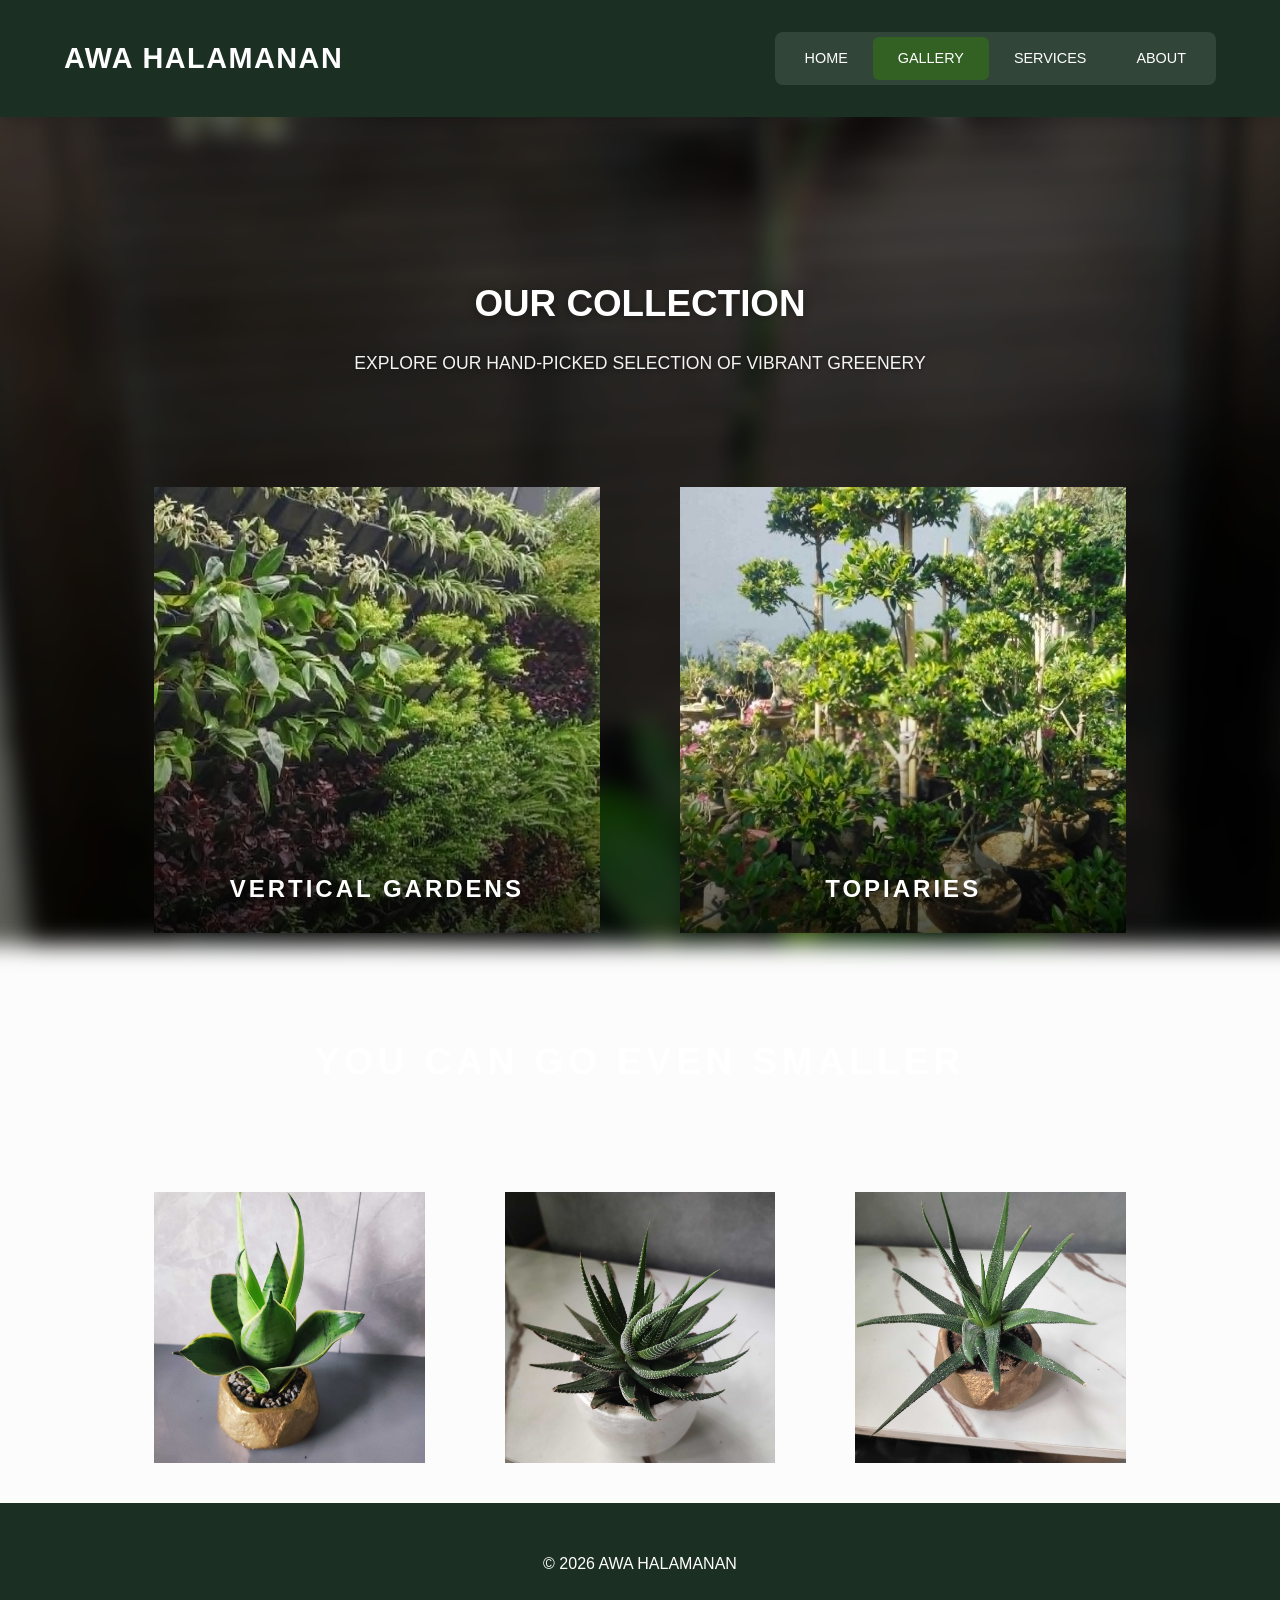
==== gallery.html @ 84b45544 "Add files via upload" ====
<!DOCTYPE html>
<html lang="en">
<head>
    <meta charset="UTF-8">
    <meta name="viewport" content="width=device-width, initial-scale=1.0">
    <title>Gallery | AWA HALAMANAN</title>
    <link rel="stylesheet" href="style.css">
</head>
<body class="gallery-page">
<nav>
    <div class="logo">AWA HALAMANAN</div>
    <ul>
        <!-- The sliding pill lives here -->
        <div id="pill" class="nav-pill"></div>
        <li><a href="index.html">Home</a></li>
        <li><a href="gallery.html" class="active">Gallery</a></li>
        <li><a href="services.html">Services</a></li>
        <li><a href="about.html">About</a></li>
    </ul>
</nav>

<header class="hero">
    <div class="hero-content">
        <h2>OUR COLLECTION</h2>
        <p>EXPLORE OUR HAND-PICKED SELECTION OF VIBRANT GREENERY</p>
    </div>
</header>

<main class="page-content">
    <div class="grid">
        
        <div class="item">
            <div class="img-box featured-box">
                <img src="images/ls3.jpg" alt="Vertical Gardens">
                <span class="box-text">Vertical Gardens</span>
            </div>
        </div>

        <div class="item">
            <div class="img-box featured-box">
                <img src="images/top.jpg" alt="Topiaries">
                <span class="box-text">Topiaries</span>
            </div>
        </div>

        <div style="grid-column: span 6; text-align: center; padding: 40px 0;">
            <h3 style="color: #ffffff; font-size: 2.3rem; font-weight: 700; letter-spacing: 5px; text-transform: uppercase;">
                You Can Go Even Smaller
            </h3>
        </div>

        <div class="item">
            <div class="img-box">
                <img src="images/cac1.jpg" alt="Cactus 1">
            </div>
        </div>

        <div class="item">
            <div class="img-box">
                <img src="images/cac2.jpg" alt="Cactus 2">
            </div>
        </div>

        <div class="item">
            <div class="img-box">
                <img src="images/cac3.jpg" alt="Cactus 3">
            </div>
        </div>

    </div>
</main>
<footer>
    <p>&copy; 2026 AWA HALAMANAN</p>
</footer>

   <script src="js/nav.js"></script>
    <script src="js/pill.js"></script>

</body>
</html>
---- style.css ----
*{
    margin: 0;
    padding: 0;
    box-sizing: border-box;
}

body {
    font-family: 'Helvetica Neue', Helvetica, Arial, sans-serif;
    line-height: 1.6;
    color: #333;
    background-color: #fcfcfc;
}

/* --- GALLERY PAGE SPECIFIC BACKGROUND --- */
body.gallery-page::before {
    content: "";
    position: fixed;
    top: 0;
    left: 0;
    width: 100%;
    height: 100%;
    background-image: url('images/new4.jpg');
    background-size: cover;
    background-position: center;
    filter: blur(10px) brightness(0.5);
    z-index: -1;
    transform: scale(1.1);
}

/* --- NAVIGATION --- */
/* --- UPDATED DARK NAVIGATION --- */
nav {
    display: flex;
    justify-content: space-between;
    padding: 2rem 5%;
    align-items: center;
    background-color: #1b3022; /* Matches your footer color */
    position: sticky;
    top: 0;
    z-index: 1000;
    box-shadow: 0 2px 15px rgba(0,0,0,0.2);
}

.logo {
    font-size: 1.8rem;
    font-weight: 800;
    letter-spacing: 1.5px;
    text-transform: uppercase;
    line-height: 1;
    color: #ffffff; /* Changed to white for visibility */
    transition: font-size 0.4s ease;
}

/* The Shrunk State */
nav.scrolled {
    padding: 0.7rem 5%; 
    box-shadow: 0 4px 20px rgba(0,0,0,0.3);
}

nav {
    view-transition-name: main-nav;
    contain: layout;
}
nav ul {
    display: flex;
    list-style: none;
    position: relative; 
    padding: 5px;
    background: rgba(255, 255, 255, 0.1); 
    border-radius: 8px;
    align-items: center;
    transition: transform 0.4s ease; /* Smoothly scales the menu if needed */

}

nav ul li {
    position: relative;
    z-index: 2; 
    display: flex;
}

nav ul li a {
    text-decoration: none;
    color: #ffffff;
    font-size: 0.9rem;
    text-transform: uppercase;
    padding: 10px 25px; /* Starting link size */
    display: block;
    width: 100%;
    position: relative;
    z-index: 3;
    transition: padding 0.4s ease, font-size 0.4s ease;
}

/* --- THE REDUCTION --- */
/* When nav is scrolled, shrink the links and the logo */
nav.scrolled ul li a {
    padding: 6px 18px; /* Shaved off a few pixels */
    font-size: 0.85rem; /* Slightly smaller text */
}

nav.scrolled .logo {
    font-size: 1.4rem;

}

nav ul li a.active {
    color: #ffffff !important;
}

.nav-pill {
    position: absolute;
    top: 5px;
    left: 0;
    height: calc(100% - 10px);

    background-color: #326123;
    border-radius: 6px;
    z-index: 1;
    pointer-events: none;

    transition:
        width 0.1s ease,
        left 0.1s ease;
}

/* --- HERO SECTION --- */
.hero {
    position: relative;
    height: 50vh; 
    min-height: 350px;
    display: flex;
    align-items: center;
    justify-content: center;
    text-align: center;
    overflow: hidden;
}

/* Only show hero background if NOT on gallery page */
body:not(.gallery-page) .hero::before {
    content: "";
    position: absolute;
    top: 0;
    left: 0;
    width: 100%;
    height: 100%;
    background-image: url('images/new3.jpg');
    background-size: cover;
    background-position: center;
    filter: blur(8px) brightness(0.6);
    transform: scale(1.1);
    z-index: 1;
}

.hero-content {
    position: relative;
    z-index: 2;
    max-width: 800px;
    padding: 20px;
}

.hero h1, .hero h2 {
    font-size: 2.3rem;
    font-weight: 700;
    margin-bottom: 1rem;
    color: #ffffff;
    text-shadow: 0 2px 10px rgba(0, 0, 0, 0.4);
    text-transform: uppercase;
}

.hero p {
    font-size: 1.1rem;
    color: #ffffff;
    margin-bottom: 2rem;
    text-shadow: 0 1px 5px rgba(0, 0, 0, 0.4);
    opacity: 0.95;
}

/* --- BUTTONS --- */
.btn {
    display: inline-flex;
    align-items: center;
    justify-content: center;
    padding: 1rem 2.5rem;
    background-color: #326123;
    color: #fff;
    text-decoration: none;
    border-radius: 12px;
    font-weight: 600;
    transition: transform 0.2s ease, background-color 0.3s ease;
    gap: 8px;
    white-space: nowrap;
}

.btn:hover {
    background-color: #3d752b;
    transform: translateY(-2px);
    box-shadow: 0 5px 15px rgba(0,0,0,0.2);
}

.fb-icon {
    height: 20px;
    width: auto;
    transform: translateY(-2.5px);
    transition: filter 0.3s ease;
}

.btn:hover .fb-icon {
    filter: brightness(1.2);
}

/* --- GRID & CONTENT --- */
.page-content {
    min-height: 70vh;
    padding: 2.5rem 10%;
}

.gallery-page .page-content {
    background: transparent !important;
}

.grid {
    display: grid;
    grid-template-columns: repeat(auto-fit, minmax(250px, 1fr));
    gap: 2rem;
}

.item-label {
    margin-top: 1.2rem;
    font-weight: 800;
    text-align: center;
    text-transform: uppercase;
    letter-spacing: 1.5px;
    color: #1b3022;
    font-size: 0.9rem;
    display: block;
}

.gallery-page .item-label {
    color: #ffffff;
    text-shadow: 0 1px 5px rgba(0,0,0,0.5);
}

.img-placeholder {
    width: 100%;
    aspect-ratio: 1/1;
    background: #eee;
    display: flex;
    align-items: center;
    justify-content: center;
    border-radius: 12px;
    color: #888;
    font-weight: bold;
    text-transform: uppercase;
}

/* --- SLIDESHOW --- */
.slideshow-container {
    position: relative;
    width: 100%;
    aspect-ratio: 1/1;
    overflow: hidden;
    border-radius: 12px;
}

.slideshow-container img, .featured-img {
    position: absolute;
    top: 0;
    left: 0;
    width: 100%;
    height: 100%;
    object-fit: cover;
    transition: opacity 1.5s ease-in-out;
}


/* --- CARDS (About & Services) --- */
.service-card, .story-card {
    background-color: #326123;
    color: #ffffff;
    padding: 3rem 2rem;
    border-radius: 15px;
    text-align: center;
    box-shadow: 0 10px 30px rgba(0,0,0,0.1);
    transition: transform 0.3s ease;
}

.story-card {
    max-width: 800px;
    margin: 4rem auto;
}

.story-card p {
    font-family: 'Georgia', serif;
    font-style: italic;
    font-size: 1.2rem;
    line-height: 1.9;
}

/* --- FOOTER --- */
footer {
    padding: 3rem 5%;
    text-align: center;
    background: #1b3022;
    color: white;
    position: relative;
    z-index: 2;
}

/* --- GALLERY GRID & HIERARCHY --- */

.gallery-page .page-content {
    padding-top: 0;
    margin-top: -80px; /* Lifts boxes into the hero area */
}

.gallery-page .grid {
    display: grid;
    grid-template-columns: repeat(6, 1fr); /* 6-column base for math */
    column-gap: 80px; /* Pushes Big Boys apart */
    row-gap: 60px;
    max-width: 95%; 
    margin: 0 auto;
}

/* Position: Row 1 (Big Boys) */
.gallery-page .grid .item:nth-child(1),
.gallery-page .grid .item:nth-child(2) {
    grid-column: span 3;
}

/* Position: Row 2 (Small Three) */
.gallery-page .grid .item:nth-child(4),
.gallery-page .grid .item:nth-child(5),
.gallery-page .grid .item:nth-child(6) {
    grid-column: span 2;
}

/* --- IMAGE BOX & OVERLAY --- */

.img-box, .img-placeholder {
    width: 100%;
    aspect-ratio: 1 / 1;
    border-radius: 0 !important; /* Forces square borders */
    overflow: hidden;
    background-color: #1b3022;
    position: relative;
    display: flex;
    align-items: center;
    justify-content: center;
}

.img-box img {
    width: 100%;
    height: 100%;
    object-fit: cover;
    display: block;
    transition: transform 0.5s ease;
}

/* Dark gradient so white text is readable on light images */
.featured-box::after {
    content: "";
    position: absolute;
    top: 0;
    left: 0;
    width: 100%;
    height: 100%;
    background: linear-gradient(to top, rgba(0,0,0,0.7) 0%, rgba(0,0,0,0) 50%);
    z-index: 1;
}

/* The Overlay Text (Vertical Gardens / Topiaries) */
.box-text {
    position: absolute;
    bottom: 25px;
    width: 100%;
    text-align: center;
    z-index: 2;
    color: #ffffff;
    font-size: 1.5rem;
    font-weight: 900;
    text-transform: uppercase;
    letter-spacing: 3px;
    text-shadow: 0 4px 10px rgba(0,0,0,0.5);
    transition: transform 0.3s ease;
}

/* --- HOVER EFFECTS --- */

.featured-box:hover img {
    transform: scale(1.05);
}

.featured-box:hover .box-text {
    transform: translateY(-5px);
}

/* Navigation Letter Pop */
nav ul li a {
    display: inline-block;
    transition: all 0.3s cubic-bezier(0.175, 0.885, 0.32, 1.275);
}

nav ul li a:hover {
    transform: scale(1.15) translateY(-3px);
    letter-spacing: 1.5px;
    color: #ffffff;
}

/* --- 1. ABOUT PAGE (Centered Story) --- */
/* We only apply Flexbox if the "story-card" is present */
.page-content:has(.story-card) {
    display: flex;
    flex-direction: column;
    align-items: center;
    text-align: center;
}

/* --- 2. HOME PAGE (Horizontal 3-column Grid) --- */
/* Target the grid specifically when NOT on the gallery page */
body:not(.gallery-page) .grid {
    display: grid !important;
    grid-template-columns: repeat(3, 1fr) !important;
    gap: 2rem;
    max-width: 1100px;
    margin: 0 auto;
}

/* --- 3. GALLERY PAGE (6-column Feature Grid) --- */
/* This restores your 2-big, 3-small layout */
body.gallery-page .grid {
    display: grid !important;
    grid-template-columns: repeat(6, 1fr) !important;
    column-gap: 80px !important;
    row-gap: 60px;
    max-width: 95%;
    margin: 0 auto;
    text-align: left; /* Prevents center-align from breaking the grid math */
}

/* Gallery Spans */
body.gallery-page .grid .item:nth-child(1),
body.gallery-page .grid .item:nth-child(2) {
    grid-column: span 3 !important;
}

body.gallery-page .grid .item:nth-child(3),
body.gallery-page .grid .item:nth-child(4),
body.gallery-page .grid .item:nth-child(5) {
    grid-column: span 2 !important;
}

/* --- 4. UNIVERSAL H2 (Centered) --- */
.page-content h2 {
    width: 100%;
    text-align: center;
    font-size: 2.3rem;
    font-weight: 700;
    margin-bottom: 2rem;
    text-transform: uppercase;
}

/* --- SERVICES PAGE: DOMINANT SLIDESHOW LAYOUT --- */

.services-container {
    max-width: 1300px; /* Wider container to allow the image to grow */
    margin: 5rem auto;
    padding: 0 5%;
}

.service-row {
    display: flex;
    align-items: stretch; /* Forces text box height to match the big square */
    margin-bottom: 120px; /* More breathing room between sections */
}

/* The Narrow Sidekick Text Box */
.service-card.text-box {
    flex: 1; /* Takes up 1 part of the space */
    background-color: #326123;
    padding: 3rem 2rem;
    border-radius: 0px;
    display: flex;
    flex-direction: column;
    justify-content: center;
    box-shadow: 0 10px 30px rgba(0,0,0,0.1);
}

/* The Massive Square Slideshow */
.service-slideshow {
    position: relative;
    flex: 2;
    aspect-ratio: 1 / 1;
    overflow: hidden;
    border-radius: 0px;
}

.img-wrapper {
    position: absolute;
    top: 0;
    left: 0;
    width: 100%;
    height: 100%;
    transition: opacity 1.5s ease-in-out; /* The fade happens here */
}

/* Front starts on top, back stays behind */
#lds-front-wrapper { z-index: 2; opacity: 1; }
#lds-back-wrapper { z-index: 1; opacity: 1; }

/* --- CENTERED BEFORE/AFTER LABELS --- */

/* --- BOTTOM-CENTERED LABELS --- */

.status-label {
    position: absolute;
    bottom: 50px;      /* Distance from the bottom edge */
    left: 50%;         /* Move to the horizontal middle */
    transform: translateX(-50%); /* Pull back by half its width to center perfectly */
    
    z-index: 99;
    color: #ffffff;
    
    /* Big and Bold */
    font-size: 2.8rem; 
    font-weight: 900;
    letter-spacing: 6px;
    text-transform: uppercase;
    white-space: nowrap;
    
    /* Heavy shadow to keep it visible on grass/dirt/sky */
    text-shadow: 0 0 20px rgba(0, 0, 0, 0.9), 
                 2px 2px 10px rgba(0, 0, 0, 1);
                 
    pointer-events: none;
}

.service-row.reverse {
    flex-direction: row-reverse !important;
}

/* Ensure the gap remains consistent after the swap */
.service-row.reverse .text-box {
    margin-left: 0;
}

.service-card.text-box h3 {
    font-size: 2.2rem; /* Was likely around 1.5rem */
    font-weight: 800;
    margin-bottom: 1.5rem;
    letter-spacing: 2px;
    line-height: 1.2;
    text-transform: uppercase;
}

.service-card.text-box p {
    font-size: 1.25rem; /* Standard readable large text */
    line-height: 1.8;   /* Extra breathing room between lines */
    opacity: 0.9;      /* Makes the white text feel slightly more premium */
    
}

/* Adjust for smaller screens so it doesn't overflow */
@media (max-width: 1100px) {
    .service-card.text-box h3 {
        font-size: 1.8rem;
    }
    .service-card.text-box p {
        font-size: 1.1rem;
    }
}

/* --- ABOUT PAGE: SEAMLESS VERTICAL STACK --- */

.about-container {
    max-width: 850px; /* Adjust this to control how wide the whole block is */
    margin: 0 auto 100px auto;
    display: flex;
    flex-direction: column;
}

/* Sharp Edges Everywhere */
.about-image-box, 
.about-photo, 
.about-text-box {
    border-radius: 0 !important;
}

.about-image-box {
    width: 100%;
    aspect-ratio: 4 / 3; /* Forces the 4x3 geometry */
    overflow: hidden;
    line-height: 0; /* Prevents tiny ghost gaps at the bottom of images */
}

.about-photo {
    width: 100%;
    height: 100%;
    object-fit: cover; /* Ensures your image fills the 4:3 box without distortion */
    display: block;
}

.about-text-box {
    background-color: #326123;
    color: #ffffff;
    padding: 4rem 3.5rem;
    margin-top: 0; /* Ensures it touches the image perfectly */
}

.about-text-box p {
    font-size: 1.3rem;
    line-height: 1.9;
    text-align: center;
    hyphens: auto;
    margin: 0;
}
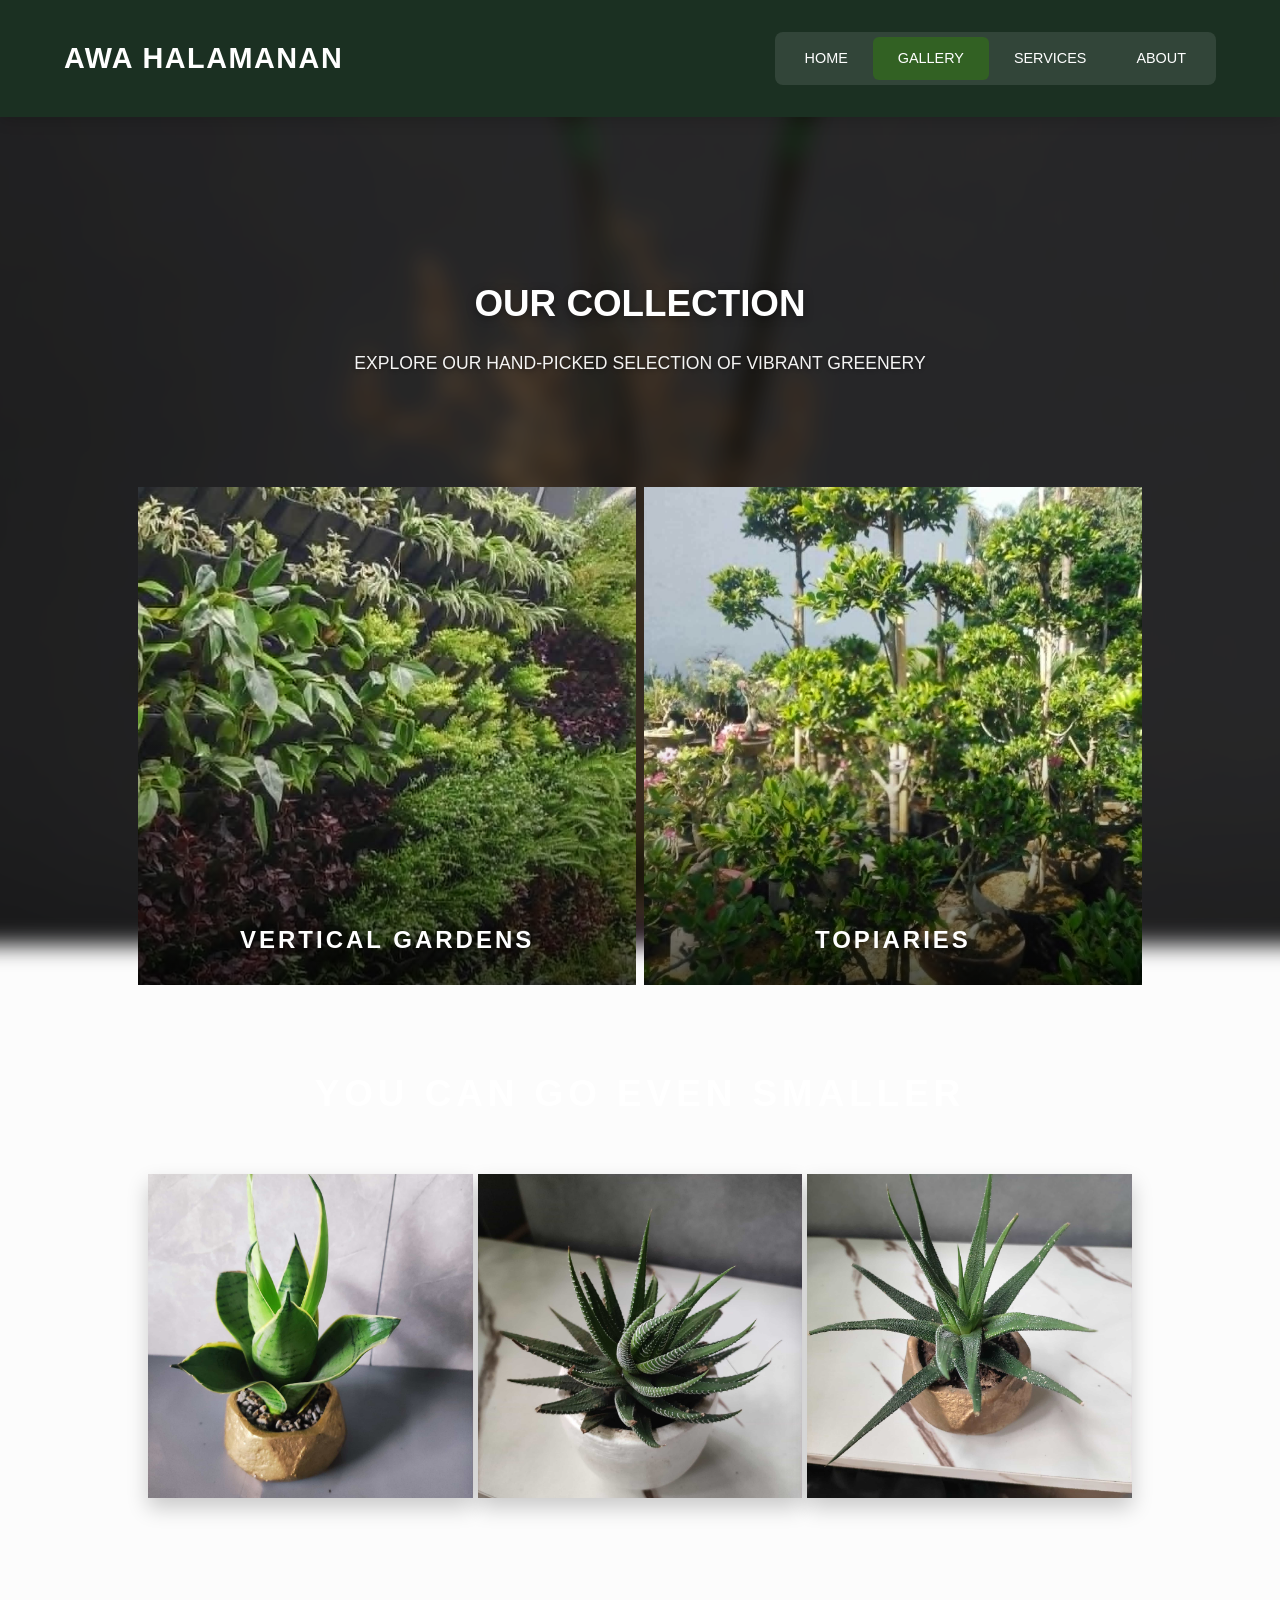
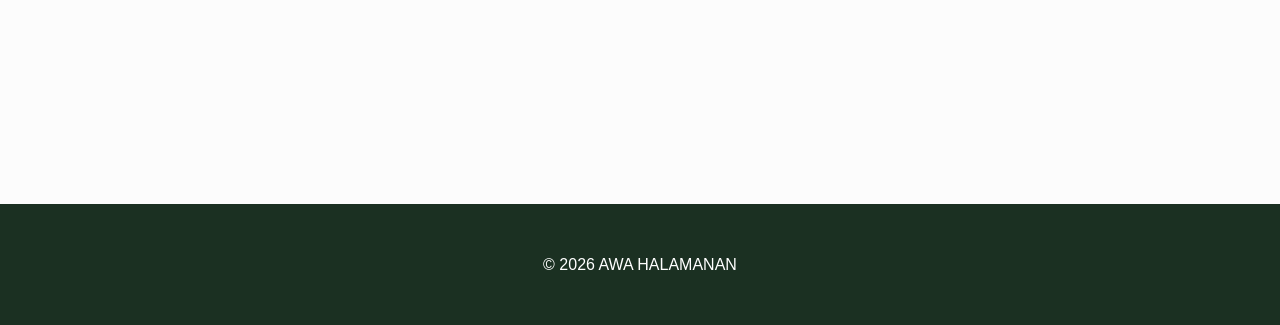
==== commit 8e5a4865: "Update gallery.html" ====
--- a/gallery.html
+++ b/gallery.html
@@ -43,32 +43,49 @@
             </div>
         </div>
 
+        <!-- The header remains part of the main grid structure -->
         <div style="grid-column: span 6; text-align: center; padding: 40px 0;">
             <h3 style="color: #ffffff; font-size: 2.3rem; font-weight: 700; letter-spacing: 5px; text-transform: uppercase;">
                 You Can Go Even Smaller
             </h3>
         </div>
 
+    </div> <!-- Close the grid here -->
+
+    <!-- This is where you would place your new cactus-container class -->
+</main>
+
+<main class="page-content plants">
+    <!-- Changed class to gallery-cactus-row -->
+    <div class="featured-grid gallery-cactus-row">
+        
+        <!-- Item 1 -->
         <div class="item">
-            <div class="img-box">
-                <img src="images/cac1.jpg" alt="Cactus 1">
+            <div class="slideshow-container-cactus">
+                <img src="images/pl2.png" id="pl-back" class="featured-img">
+                <img src="images/cac1.jpg" id="pl-front" class="featured-img">
+            </div>
+        </div> 
+
+        <!-- Item 2 -->
+        <div class="item">
+            <div class="slideshow-container-cactus">
+                <img src="images/ls2.jpg" id="ls-back" class="featured-img">
+                <img src="images/cac2.jpg" id="ls-front" class="featured-img">
             </div>
         </div>
 
+        <!-- Item 3 -->
         <div class="item">
-            <div class="img-box">
-                <img src="images/cac2.jpg" alt="Cactus 2">
-            </div>
-        </div>
-
-        <div class="item">
-            <div class="img-box">
-                <img src="images/cac3.jpg" alt="Cactus 3">
+            <div class="slideshow-container-cactus">
+                <img src="images/new2.png" id="back-image" class="featured-img">
+                <img src="images/cac3.jpg" id="cycling-image" class="featured-img">
             </div>
         </div>
 
     </div>
 </main>
+
 <footer>
     <p>&copy; 2026 AWA HALAMANAN</p>
 </footer>
@@ -77,4 +94,4 @@
     <script src="js/pill.js"></script>
 
 </body>
-</html>+</html>
--- a/style.css
+++ b/style.css
@@ -2,6 +2,11 @@
     margin: 0;
     padding: 0;
     box-sizing: border-box;
+}
+
+html, body {
+    overflow-x: hidden;
+    max-width: 100%;
 }
 
 body {
@@ -19,7 +24,7 @@
     left: 0;
     width: 100%;
     height: 100%;
-    background-image: url('images/new4.jpg');
+    background-image: url('images/new2.png');
     background-size: cover;
     background-position: center;
     filter: blur(10px) brightness(0.5);
@@ -144,7 +149,7 @@
     left: 0;
     width: 100%;
     height: 100%;
-    background-image: url('images/new3.jpg');
+    background-image: url('images/new3.png');
     background-size: cover;
     background-position: center;
     filter: blur(8px) brightness(0.6);
@@ -165,7 +170,6 @@
     margin-bottom: 1rem;
     color: #ffffff;
     text-shadow: 0 2px 10px rgba(0, 0, 0, 0.4);
-    text-transform: uppercase;
 }
 
 .hero p {
@@ -225,14 +229,20 @@
     gap: 2rem;
 }
 
+.featured-grid {
+    display: grid;
+    grid-template-columns: repeat(3, 1fr);
+    gap: 0.3rem;
+}
+
 .item-label {
-    margin-top: 1.2rem;
-    font-weight: 800;
-    text-align: center;
-    text-transform: uppercase;
-    letter-spacing: 1.5px;
+    margin-top: 0.4rem;
+    margin-bottom: 4rem;
+    font-weight: 750;
+    text-align: left;
+    letter-spacing: 1px;
     color: #1b3022;
-    font-size: 0.9rem;
+    font-size: 1.5rem;
     display: block;
 }
 
@@ -243,7 +253,7 @@
 
 .img-placeholder {
     width: 100%;
-    aspect-ratio: 1/1;
+    aspect-ratio: 2/3;
     background: #eee;
     display: flex;
     align-items: center;
@@ -258,9 +268,9 @@
 .slideshow-container {
     position: relative;
     width: 100%;
-    aspect-ratio: 1/1;
+    aspect-ratio: 4/5;
     overflow: hidden;
-    border-radius: 12px;
+    border-radius: 0px;
 }
 
 .slideshow-container img, .featured-img {
@@ -273,6 +283,174 @@
     transition: opacity 1.5s ease-in-out;
 }
 
+.slideshow-container-cactus {
+    position: relative;
+    width: 100%;
+    aspect-ratio: 1/1;
+    overflow: hidden;
+    border-radius: 0px;
+}
+
+.slideshow-container-cactus img {
+    position: absolute;
+    top: 0;
+    left: 0;
+    width: 100%;
+    height: 100%;
+    object-fit: cover;
+    transition: opacity 1.5s ease-in-out;
+}
+
+
+/* BOQUET */
+
+.boq-section {
+    display: grid;
+    grid-template-columns: repeat(3, 1fr);
+    width: 100vw;
+    margin-left: calc(50% - 50vw);
+    gap: 0;
+    position: relative;
+}
+
+.boq-section img {
+    width: 100%;
+    aspect-ratio: 1 / 1;
+    object-fit: cover;
+    display: block;
+}
+
+/* SINGLE TEXT OVERLAY */
+.boq-text {
+    position: absolute;
+    bottom: 80px;
+    left: 50px;
+
+    z-index: 2;
+
+    color: white;
+    font-size: 1.5rem;
+    font-weight: 750;
+
+    text-shadow: 0 2px 10px rgba(0,0,0,0.85);
+    pointer-events: none;
+}
+
+.boq-subtext {
+    position: absolute;
+    bottom: 56px;
+    left: 50px;
+
+    z-index: 2;
+
+    color: white;
+    font-size: 1.2rem;
+    font-weight: 200;
+
+    text-shadow: 0 20px 10px rgba(0,0,0,0.85);
+    pointer-events: none;
+
+    text-decoration: underline;
+    text-underline-offset: 4px;
+
+}
+
+.boq-button {
+    position: absolute;
+    bottom: 30px;      /* Distance from the bottom edge */
+    left: 50%;         /* Move to middle of the screen */
+    transform: translateX(-50%); /* Pull back by half its own width to perfectly center */
+    z-index: 3;
+
+    /* Styling */
+    padding: 12px 30px;
+    background-color: #e0e0e0; 
+    color: #000000;
+    border-radius: 25px;
+    
+    font-size: 1rem;
+    font-weight: 600;
+    text-decoration: none;
+    text-transform: uppercase;
+    letter-spacing: 1px;
+
+    /* Interactions */
+    cursor: pointer;
+    pointer-events: auto;
+    transition: all 0.2s ease;
+    border: none;
+    
+    /* Optional: subtle shadow to lift it off the images */
+    box-shadow: 0 4px 12px rgba(0,0,0,0.15);
+}
+
+.boq-button:hover {
+    background-color: #d1d1d1;
+    transform: translateX(-50%) translateY(-2px); /* Slight lift on hover */
+    box-shadow: 0 6px 15px rgba(0,0,0,0.2);
+}
+/* ORCHIDS */
+
+.orchids-section {
+    position: relative;
+    width: 100%;
+}
+
+.orchids-section img {
+    margin-top: 160px;
+    width: 100%;
+    height: 500px;
+    display: block;
+}
+
+.pure {
+    font-family: 'Angkor', serif;
+    position: absolute;
+    top: 50%;
+    left: 50%;
+    transform: translate(-50%, -50%);
+
+    color: white;
+    font-size: 12rem;
+    font-weight: bold;
+    letter-spacing: 10px;
+
+    margin: 0;
+    z-index: 2;
+}
+
+.pure-subtext {
+    position: absolute;
+    top: 70%;
+    left: 51%;
+    transform: translate(-50%, -50%);
+
+    color: white;
+    font-size: 3rem;
+    font-weight: bold;
+    letter-spacing: 37px;
+
+    margin: 0;
+    z-index: 2;
+}
+
+.scroll-link {
+    text-decoration: none;
+    color: inherit;
+    display: block;
+}
+
+html {
+    scroll-behavior: smooth;
+}
+
+#purely-orchids {
+    scroll-margin-top: 100px;
+}
+
+#adore-indoor {
+    scroll-margin-top: 100px;
+}
 
 /* --- CARDS (About & Services) --- */
 .service-card, .story-card {
@@ -285,6 +463,21 @@
     transition: transform 0.3s ease;
 }
 
+.image-text {
+    position: absolute;
+    bottom: 30px;       /* Distance from bottom */
+    left: 5px;         /* Distance from left */
+    z-index: 10;        /* Keep text above images */
+    color: white;
+    padding: 8px 15px;
+    border-radius: 4px;
+    font-family: sans-serif;
+    font-size: 1.5rem;
+    text-decoration: underline;
+    text-underline-offset: 4px;
+    pointer-events: none; /* Allows clicks to pass through to the image */
+}
+
 .story-card {
     max-width: 800px;
     margin: 4rem auto;
@@ -432,9 +625,9 @@
 body.gallery-page .grid {
     display: grid !important;
     grid-template-columns: repeat(6, 1fr) !important;
-    column-gap: 80px !important;
-    row-gap: 60px;
-    max-width: 95%;
+    column-gap: 8px !important;
+    row-gap: 40px;
+    max-width: 98%;
     margin: 0 auto;
     text-align: left; /* Prevents center-align from breaking the grid math */
 }
@@ -457,8 +650,18 @@
     text-align: center;
     font-size: 2.3rem;
     font-weight: 700;
-    margin-bottom: 2rem;
-    text-transform: uppercase;
+    margin-bottom: 1rem;
+}
+
+.featuring {
+    width: 100%;
+    text-align: left !important;
+    font-size: 2rem;
+    font-weight: 500;
+    margin-top: 4rem !important;
+    margin-bottom: 0.5rem !important;
+    margin-left: 0.2rem !important;
+
 }
 
 /* --- SERVICES PAGE: DOMINANT SLIDESHOW LAYOUT --- */
@@ -561,16 +764,6 @@
     
 }
 
-/* Adjust for smaller screens so it doesn't overflow */
-@media (max-width: 1100px) {
-    .service-card.text-box h3 {
-        font-size: 1.8rem;
-    }
-    .service-card.text-box p {
-        font-size: 1.1rem;
-    }
-}
-
 /* --- ABOUT PAGE: SEAMLESS VERTICAL STACK --- */
 
 .about-container {
@@ -614,4 +807,676 @@
     text-align: center;
     hyphens: auto;
     margin: 0;
-}+}
+
+/* --- COMPREHENSIVE MOBILE ADAPTABILITY --- */
+
+@media (max-width: 768px) {
+    /* 1. Prevent Horizontal Shake/Overflow */
+    html, body {
+        overflow-x: hidden;
+        width: 100%;
+        margin: 0;
+        padding: 0;
+    }
+
+    /* 2. Navigation Bar: Stack Logo and 4-item Menu */
+    nav {
+        flex-direction: column !important;
+        padding: 1rem 2% !important;
+    }
+
+    .logo {
+        font-size: 1.2rem !important;
+        margin-bottom: 12px;
+        text-align: center;
+    }
+
+    nav ul {
+        width: 100% !important;
+        display: flex !important;
+        flex-wrap: nowrap !important; /* Forces 4 items on one line */
+        justify-content: space-between !important;
+        padding: 4px !important;
+        gap: 2px !important;
+    }
+
+    nav ul li a {
+        padding: 10px 4px !important;
+        font-size: 0.75rem !important;
+        letter-spacing: 0px !important;
+        white-space: nowrap !important;
+    }
+
+    /* 3. "Green Dreams" / Story Card Fix */
+    .story-card {
+        width: 90% !important;
+        max-width: 100% !important;
+        padding: 2.5rem 1.5rem !important;
+        margin: 2rem auto !important;
+        height: auto !important;
+    }
+
+    .story-card p {
+        font-size: 1.1rem !important;
+        line-height: 1.6 !important;
+    }
+
+    /* 4. Services Section: Square Image on Top, Wide Text on Bottom */
+    .service-row, 
+    .service-row.reverse {
+        display: flex !important;
+        flex-direction: column !important;
+        gap: 0 !important; /* Image and box touch */
+        margin-bottom: 60px !important; /* Gap between sections */
+    }
+
+    .service-slideshow {
+        width: 100% !important;
+        aspect-ratio: 1 / 1 !important;
+        order: 1 !important; /* Image always first */
+    }
+
+    .service-card.text-box {
+        width: 100% !important;
+        order: 2 !important; /* Text always second */
+        padding: 1.5rem 1rem !important; /* Low-profile wide look */
+        text-align: center;
+        height: auto !important;
+    }
+
+    .service-card.text-box h3 {
+        font-size: 1.2rem !important;
+        margin-bottom: 5px !important;
+    }
+
+    .service-card.text-box p {
+        font-size: 0.85rem !important;
+        line-height: 1.4 !important;
+    }
+
+    /* 5. About Page: Stacked Photo and Text */
+    .about-container {
+        flex-direction: column !important;
+        width: 100% !important;
+    }
+
+    .about-image-box {
+        width: 100% !important;
+        aspect-ratio: 4 / 3 !important;
+        margin-bottom: 0 !important;
+    }
+
+    .about-text-box {
+        width: 100% !important;
+        padding: 2rem 1.5rem !important;
+        margin-top: 0 !important;
+    }
+
+    .hero {
+    position: relative;
+    height: 50vh; 
+    min-height: 550px;
+    display: flex;
+    align-items: center;
+    justify-content: center;
+    text-align: center;
+    overflow: hidden;
+}
+
+/* Only show hero background if NOT on gallery page */
+body:not(.gallery-page) .hero::before {
+    content: "";
+    position: absolute;
+    top: 0;
+    left: 0;
+    width: 100%;
+    height: 100%;
+    background-image: url('images/new3.png');
+    background-size: cover;
+    background-position: center;
+    filter: blur(8px) brightness(0.6);
+    transform: scale(1.1);
+    z-index: 1;
+}
+
+    /* 6. General Hero/Header scaling */
+    .hero h2 {
+        font-size: 1.8rem !important;
+        letter-spacing: 2px !important;
+        padding: 0 10px;
+    }
+
+    .hero p {
+        font-size: 0.8rem !important;
+    }
+
+    /* 7. Footer Fix */
+    footer {
+        padding: 20px 0 !important;
+        font-size: 0.8rem !important;
+    }
+}
+
+/* --- STRICT MOBILE-ONLY OVERRIDES (Triggers at 768px and below) --- */
+@media (max-width: 768px) {
+
+    /* 1. Force Home & Gallery Grids to Stack Vertically */
+    .grid, 
+    body.gallery-page .grid {
+        display: flex !important;
+        flex-direction: column !important;
+        width: 100% !important;
+        padding: 0 15px !important;
+        gap: 30px !important;
+    }
+
+    /* 2. Force all items to be full-width (No exceeding screen) */
+    .item, .img-box, .featured-box {
+        width: 100% !important;
+        max-width: 100% !important;
+        grid-column: span 1 !important; /* Overrides any desktop spans */
+        aspect-ratio: 1 / 1 !important;
+        height: auto !important;
+    }
+
+    .slideshow-container {
+        width: 100% !important;
+        max-width: 100% !important;
+        grid-column: span 1 !important; /* Overrides any desktop spans */
+        aspect-ratio: 4 / 5 !important;
+        height: auto !important;
+    }
+
+
+    
+    /* 3. Services & About: Wide Textbox with Small Font */
+    .service-row, .service-row.reverse, .about-container {
+        display: flex !important;
+        flex-direction: column !important;
+        gap: 0 !important;
+    }
+
+    .service-card.text-box, .about-text-box {
+        width: 100% !important;
+        padding: 1rem 0.8rem !important; /* Extremely low profile */
+        order: 2 !important;
+    }
+
+    /* Smaller font makes the box look wider and shorter */
+    .service-card.text-box p, .about-text-box p {
+        font-size: 0.7rem !important; 
+        line-height: 1.3 !important;
+        margin: 0 auto !important;
+        max-width: 90% !important;
+    }
+
+    .service-card.text-box h3, .about-text-box h2 {
+        font-size: 1rem !important;
+        margin-bottom: 2px !important;
+    }
+
+
+    /* 4. Small Before/After labels */
+    .status-label {
+        font-size: 0.6rem !important; 
+        padding: 3px 6px !important;
+        letter-spacing: 1px !important;
+        bottom: 8px !important;
+    }
+
+    /* 5. Navigation Cleanup */
+    nav {
+        flex-direction: column !important;
+        padding: 10px !important;
+    }
+
+    nav ul {
+        width: 100% !important;
+        display: flex !important;
+        flex-wrap: nowrap !important;
+        justify-content: space-between !important;
+        gap: 0 !important;
+    }
+
+    nav ul li a {
+        font-size: 0.7rem !important;
+        padding: 8px 2px !important;
+        white-space: nowrap !important;
+    }
+
+    /* 6. Kill Horizontal Scroll */
+    html, body {
+        overflow-x: hidden !important;
+        width: 100%;
+    }
+    .image-text {
+    position: absolute;
+    bottom: 20px;       /* Distance from bottom */
+    left: 0.3px;         /* Distance from left */
+    z-index: 10;        /* Keep text above images */
+    color: white;
+    padding: 8px 15px;
+    border-radius: 4px;
+    font-family: sans-serif;
+    font-size: 1.1rem;
+    text-decoration: underline;
+    text-underline-offset: 4px;
+    pointer-events: none; /* Allows clicks to pass through to the image */
+}
+
+}
+
+
+
+/* --- MOBILE SPACING FIX --- */
+@media (max-width: 768px) {
+    /* 1. Reduce the gap between the image and its label */
+    .item-label {
+        margin-top: 0.5rem !important; /* Pulls the text closer to its image */
+        margin-bottom: 2.5rem !important; /* Pushes the next image further away */
+        font-size: 1.1rem !important;
+        gap: 60px !important;
+    }   
+
+    /* 2. Ensure the grid container doesn't force awkward spacing */
+    body:not(.gallery-page) .grid {
+        gap: 0 !important; /* We use the label's margin to control spacing instead */
+    }
+
+    /* 3. Add space after the last item in a group */
+    .item {
+        margin-bottom: 10px; /* Minor breathing room */
+    }
+}
+
+/* --- COMPREHENSIVE MOBILE OVERFLOW FIX (NAVBAR EXCLUDED) --- */
+
+@media (max-width: 768px) {
+    /* 1. Prevent Horizontal Scrolling on the whole page */
+    html, body {
+        overflow-x: hidden;
+        width: 100%;
+    }
+
+    /* 2. Fix "Green Dreams" (Story Card) width */
+    .story-card {
+        width: 90% !important; /* Prevents it from hitting screen edges */
+        max-width: 100% !important;
+        padding: 2rem 1rem !important;
+        margin: 2rem auto !important;
+    }
+
+    .story-card p {
+        font-size: 1.1rem !important;
+        line-height: 1.6 !important;
+    }
+
+    /* 3. Fix Featured Section & Slideshows (Forced Stack) */
+    body:not(.gallery-page) .grid {
+        display: flex !important;
+        flex-direction: column !important; /* Stack images vertically */
+        width: 100% !important;
+        max-width: 100% !important;
+        padding: 0 !important;
+        gap: 40px !important;
+    }
+
+    /* Ensure every image/slideshow box stays inside the screen */
+    .item, .img-placeholder {
+        width: 100% !important;
+        max-width: 100% !important;
+        flex: none !important;
+        aspect-ratio: 1 / 1 !important; /* Keep them square but fitting */
+    }
+
+    .slideshow-container {
+        width: 100% !important;
+        max-width: 100% !important;
+        flex: none !important;
+        aspect-ratio: 4 / 5 !important; /* Keep them square but fitting */
+        height: auto !important;
+    }
+
+    /* 4. Fix Large Headers */
+    .page-content h2 {
+        font-size: 1.8rem !important;
+        letter-spacing: 2px !important;
+        padding: 0 10px;
+    }
+}
+
+@media (max-width: 768px) {
+
+body:not(.gallery-page) .featured-grid {
+    display: flex !important;
+    flex-wrap: nowrap !important;
+
+    width: 100vw !important;
+    margin-left: calc(50% - 50vw);
+
+    overflow-x: auto !important;
+    overflow-y: hidden !important;
+
+    gap: 12px !important;
+
+    scroll-snap-type: x mandatory;
+    -webkit-overflow-scrolling: touch;
+
+    box-sizing: border-box;
+}
+
+/* LEFT spacer */
+body:not(.gallery-page) .featured-grid::before {
+    content: "";
+    flex: 0 0 50%;
+}
+
+/* RIGHT spacer */
+body:not(.gallery-page) .featured-grid::after {
+    content: "";
+    flex: 0 0 50%;
+}
+
+body:not(.gallery-page) .featured-grid .item {
+    flex: 0 0 85% !important;
+    max-width: 85% !important;
+
+    scroll-snap-align: center;
+
+    box-sizing: border-box;
+}
+
+.featuring {
+    width: 100%;
+    text-align: left !important;
+    font-size: 2rem;
+    font-weight: 700;
+    margin-top: 4rem !important;
+    margin-bottom: 0.5rem !important;
+    margin-left: -1.18rem !important;
+
+}
+
+}
+
+/* MOBILE LAYOUT (Default) */
+/* MOBILE LAYOUT */
+@media (max-width: 768px) {
+
+.boq-section {
+    display: flex; 
+    flex-wrap: nowrap; /* CRITICAL: Prevents images from stacking vertically */
+    width: 100vw;
+    margin-left: calc(50% - 50vw);
+    position: relative;
+    overflow: hidden; /* Keeps the "extra" images invisible until they slide in */
+}
+
+.boq-text {
+    position: absolute;
+    bottom: 70px;
+    left: 10px;
+
+    z-index: 2;
+
+    color: white;
+    font-size: 1.3rem;
+    font-weight: 750;
+
+    text-shadow: 0 2px 10px rgba(0,0,0,0.85);
+    pointer-events: none;
+}
+
+.boq-subtext {
+    position: absolute;
+    bottom: 50px;
+    left: 10px;
+
+    z-index: 2;
+
+    color: white;
+    font-size: 0.8rem;
+    font-weight: 200;
+
+    text-shadow: 0 20px 10px rgba(0,0,0,0.85);
+    pointer-events: none;
+
+    text-decoration: underline;
+    text-underline-offset: 4px;
+
+}
+
+/* Create a movement rule that only targets the IMAGES */
+/* This prevents your TEXT from sliding away with the first image */
+.boq-section img {
+    min-width: 100vw; 
+    width: 100vw;
+    aspect-ratio: 1 / 1;
+    object-fit: cover;
+    display: block;
+    
+    /* Move the animation here so images slide, but text stays fixed */
+    animation: auto-swipe 9s infinite ease-in-out;
+}
+
+/* THE SWIPE KEYFRAMES */
+@keyframes auto-swipe {
+    /* Image 1 */
+    0%, 28% { transform: translateX(0); }
+    
+    /* Swipe Left to Image 2 */
+    33%, 61% { transform: translateX(-100vw); }
+    
+    /* Swipe Left to Image 3 */
+    66%, 94% { transform: translateX(-200vw); }
+    
+    /* Circle back to Start */
+    100% { transform: translateX(0); }
+
+}
+
+/* DESKTOP LAYOUT */
+@media (min-width: 768px) {
+    .boq-section {
+        display: grid;
+        grid-template-columns: repeat(3, 1fr);
+        overflow: visible;
+    }
+
+    .boq-section img {
+        min-width: unset;
+        width: 100%;
+        animation: none; /* Turn off the swipe for desktop */
+        transform: none;
+
+    }
+
+}
+
+}
+
+/* MOBILE ONLY */
+@media (max-width: 768px) {
+
+    .orchids {
+        margin-bottom: 1px !important;
+    }
+
+    .slideshow-container-cactus img {
+    position: absolute;
+    top: 0;
+    left: 0;
+    width: 70%;
+    height: 70%;
+    object-fit: cover;
+    transition: opacity 1.5s ease-in-out;
+}
+
+.tight-scroll {
+    display: flex;
+    justify-content: flex-start;
+    gap: 0;
+}
+
+.tight-scroll .item:nth-child(2),
+.tight-scroll .item:nth-child(3) {
+    margin-left: -100px;
+}
+
+.tight-scroll2 {
+    display: flex;
+    justify-content: flex-start;
+    gap: 0;
+}
+
+.tight-scroll2 .item:nth-child(2),
+.tight-scroll2 .item:nth-child(3) {
+    margin-left: -9px;
+}
+
+    /* ORCHIDS */
+
+.orchids-section {
+    position: relative;
+    width: 100%;
+}
+
+.orchids-section img {
+    margin-top: 60px;
+    width: 100%;
+    height: 360px;
+    object-fit: cover;
+    display: block;
+}
+
+.pure {
+    font-family: 'Angkor', serif;
+    position: absolute;
+    top: 50%;
+    left: 50%;
+    transform: translate(-50%, -50%);
+
+    color: white;
+    font-size: 6rem;
+    font-weight: bold;
+    letter-spacing: 10px;
+
+    margin: 0;
+    z-index: 2;
+}
+
+.pure-subtext {
+    position: absolute;
+    top: 65%;
+    left: 51%;
+    transform: translate(-50%, -50%);
+
+    color: white;
+    font-size: 1.5rem;
+    font-weight: bold;
+    letter-spacing: 20px;
+
+    margin: 0;
+    z-index: 2;
+}
+
+    .plants {
+        margin-top: -100px !important;
+    }
+
+}
+
+@media (max-width: 768px) {
+
+
+.boq-button {
+    position: absolute;
+    bottom: 35px;
+    left: 50%;
+    transform: translateX(-50%);
+    z-index: 3;
+
+    padding: 5px 12px;
+    font-size: 0.7rem;
+    font-weight: 600;
+    letter-spacing: 0.5px;
+
+    background-color: #e0e0e0;
+    color: #000000;
+    border-radius: 12px;
+
+    text-decoration: none;
+    text-transform: uppercase;
+
+    cursor: pointer;
+    pointer-events: auto;
+    transition: all 0.2s ease;
+    border: none;
+
+    box-shadow: 0 3px 8px rgba(0,0,0,0.12);
+}
+
+.boq-button:hover {
+    background-color: #d1d1d1;
+    transform: translateX(-50%) translateY(-2px);
+    box-shadow: 0 5px 12px rgba(0,0,0,0.18);
+}
+
+}
+
+/* --- GALLERY SPECIFIC CACTUS SCROLL --- */
+
+/* Desktop View: Keep them side-by-side in a clean grid */
+@media (min-width: 769px) {
+    .gallery-cactus-row {
+        display: grid;
+        grid-template-columns: repeat(3, 1fr);
+        gap: 5px;
+        max-width: 1200px;
+        margin: 50px auto;
+        padding: 0 20px;
+    }
+}
+
+/* Mobile View: The "Tight Scroll" Logic Clone */
+@media (max-width: 768px) {
+    .gallery-cactus-row {
+        display: flex !important;
+        flex-direction: row !important;
+        flex-wrap: nowrap !important;
+        overflow-x: auto !important; /* Enables swiping */
+        gap: 0 !important;
+        width: 100vw !important;
+        margin-left: calc(50% - 50vw) !important;
+        padding: 40px 80% !important; /* Centers the start of the scroll */
+        -webkit-overflow-scrolling: touch;
+        scroll-snap-type: x mandatory;
+    }
+
+    .gallery-cactus-row .item {
+        flex: 0 0 100vw !important; /* Width of each card */
+        min-width: 100vw !important;
+        position: relative;
+        scroll-snap-align: center;
+    }
+
+    /* Cloned Overlap Logic */
+    .gallery-cactus-row .item:nth-child(2),
+    .gallery-cactus-row .item:nth-child(3) {
+        margin-left: -80px !important; /* Change this if you want more/less overlap than home */
+    }
+
+    /* Clean UI: Hide scrollbar */
+    .gallery-cactus-row::-webkit-scrollbar {
+        display: none;
+    }
+}
+
+/* Ensure the slideshow images fit this specific container */
+.gallery-cactus-row .slideshow-container-cactus {
+    width: 100%;
+    aspect-ratio: 1 / 1;
+    overflow: hidden;
+    box-shadow: 0 10px 20px rgba(0,0,0,0.2);
+}
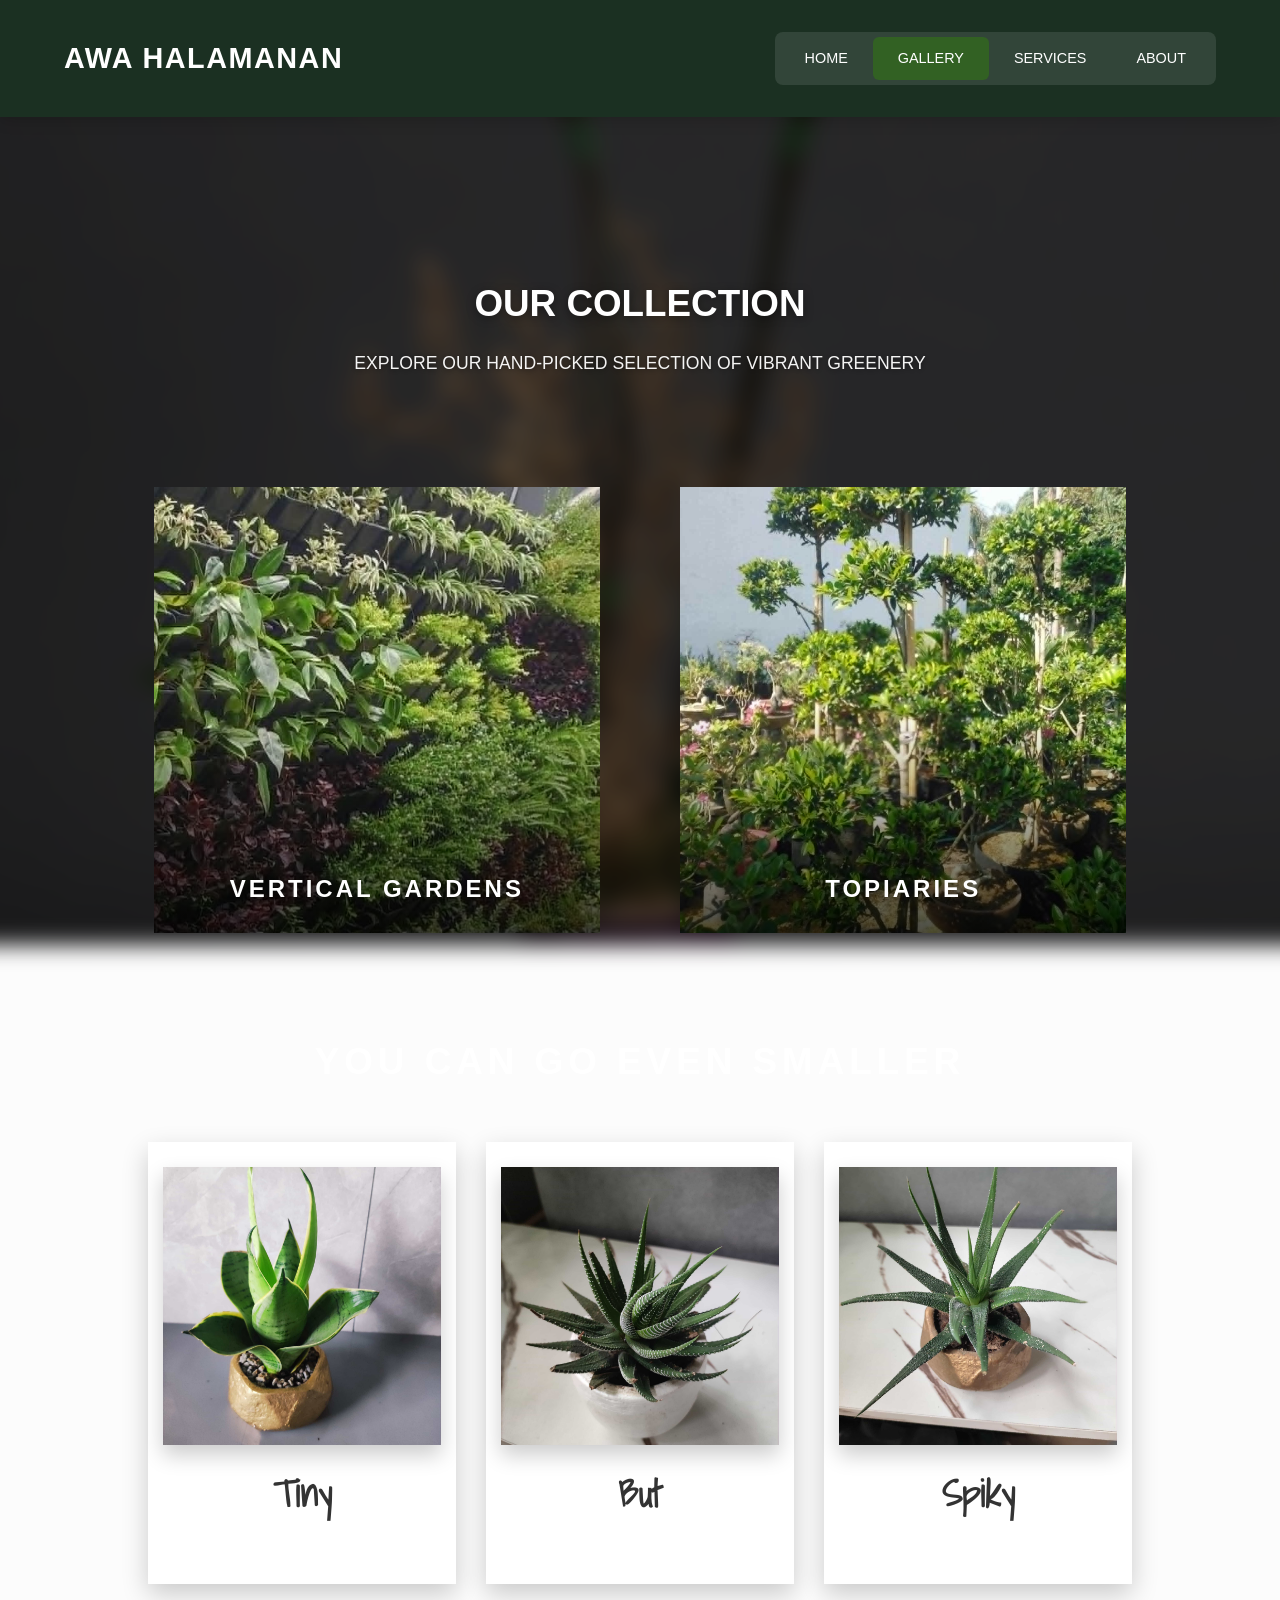
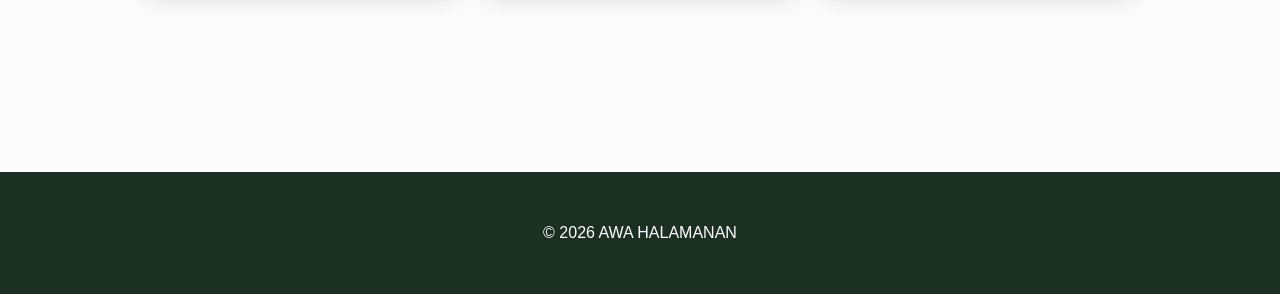
==== commit 5e3e42a3: "Update gallery.html" ====
--- a/gallery.html
+++ b/gallery.html
@@ -1,97 +1,101 @@
 <!DOCTYPE html>
 <html lang="en">
+
 <head>
     <meta charset="UTF-8">
     <meta name="viewport" content="width=device-width, initial-scale=1.0">
     <title>Gallery | AWA HALAMANAN</title>
     <link rel="stylesheet" href="style.css">
 </head>
+
 <body class="gallery-page">
-<nav>
-    <div class="logo">AWA HALAMANAN</div>
-    <ul>
-        <!-- The sliding pill lives here -->
-        <div id="pill" class="nav-pill"></div>
-        <li><a href="index.html">Home</a></li>
-        <li><a href="gallery.html" class="active">Gallery</a></li>
-        <li><a href="services.html">Services</a></li>
-        <li><a href="about.html">About</a></li>
-    </ul>
-</nav>
+    <nav>
+        <div class="logo">AWA HALAMANAN</div>
+        <ul>
+            <!-- The sliding pill lives here -->
+            <div id="pill" class="nav-pill"></div>
+            <li><a href="index.html">Home</a></li>
+            <li><a href="gallery.html" class="active">Gallery</a></li>
+            <li><a href="services.html">Services</a></li>
+            <li><a href="about.html">About</a></li>
+        </ul>
+    </nav>
 
-<header class="hero">
-    <div class="hero-content">
-        <h2>OUR COLLECTION</h2>
-        <p>EXPLORE OUR HAND-PICKED SELECTION OF VIBRANT GREENERY</p>
-    </div>
-</header>
+    <header class="hero">
+        <div class="hero-content">
+            <h2>OUR COLLECTION</h2>
+            <p>EXPLORE OUR HAND-PICKED SELECTION OF VIBRANT GREENERY</p>
+        </div>
+    </header>
 
-<main class="page-content">
-    <div class="grid">
-        
-        <div class="item">
-            <div class="img-box featured-box">
-                <img src="images/ls3.jpg" alt="Vertical Gardens">
-                <span class="box-text">Vertical Gardens</span>
+    <main class="page-content">
+        <div class="grid">
+
+            <div class="item">
+                <div class="img-box featured-box">
+                    <img src="images/ls3.jpg" alt="Vertical Gardens">
+                    <span class="box-text">Vertical Gardens</span>
+                </div>
+            </div>
+
+            <div class="item">
+                <div class="img-box featured-box">
+                    <img src="images/top.jpg" alt="Topiaries">
+                    <span class="box-text">Topiaries</span>
+                </div>
+            </div>
+
+            <!-- The header remains part of the main grid structure -->
+            <div style="grid-column: span 6; text-align: center; padding: 40px 0;">
+                <h3
+                    style="color: #ffffff; font-size: 2.3rem; font-weight: 700; letter-spacing: 5px; text-transform: uppercase;">
+                    You Can Go Even Smaller
+                </h3>
+            </div>
+
+        </div> <!-- Close the grid here -->
+
+        <!-- This is where you would place your new cactus-container class -->
+    </main>
+
+    <main class="page-content plants">
+        <!-- Changed class to gallery-cactus-row -->
+        <div class="featured-grid gallery-cactus-row">
+
+            <div class="item">
+                <div class="slideshow-container-cactus">
+                    <img src="images/cac1.jpg" class="featured-img" alt="Cactus 1">
+                </div>
+                <p class="polaroid-text">Tiny</p> <!-- Added here -->
+            </div>
+
+            <!-- SECOND CACTUS -->
+            <div class="item">
+                <div class="slideshow-container-cactus">
+                    <img src="images/cac2.jpg" class="featured-img" alt="Cactus 2">
+                </div>
+                <p class="polaroid-text">But</p> <!-- Added here -->
+            </div>
+
+            <!-- THIRD CACTUS -->
+            <div class="item">
+                <div class="slideshow-container-cactus">
+                    <img src="images/cac3.jpg" class="featured-img" alt="Cactus 3">
+                </div>
+                <p class="polaroid-text">Spiky</p> <!-- Added here -->
             </div>
         </div>
 
-        <div class="item">
-            <div class="img-box featured-box">
-                <img src="images/top.jpg" alt="Topiaries">
-                <span class="box-text">Topiaries</span>
-            </div>
         </div>
+    </main>
 
-        <!-- The header remains part of the main grid structure -->
-        <div style="grid-column: span 6; text-align: center; padding: 40px 0;">
-            <h3 style="color: #ffffff; font-size: 2.3rem; font-weight: 700; letter-spacing: 5px; text-transform: uppercase;">
-                You Can Go Even Smaller
-            </h3>
-        </div>
+    <footer>
+        <p>&copy; 2026 AWA HALAMANAN</p>
+    </footer>
 
-    </div> <!-- Close the grid here -->
-
-    <!-- This is where you would place your new cactus-container class -->
-</main>
-
-<main class="page-content plants">
-    <!-- Changed class to gallery-cactus-row -->
-    <div class="featured-grid gallery-cactus-row">
-        
-        <!-- Item 1 -->
-        <div class="item">
-            <div class="slideshow-container-cactus">
-                <img src="images/pl2.png" id="pl-back" class="featured-img">
-                <img src="images/cac1.jpg" id="pl-front" class="featured-img">
-            </div>
-        </div> 
-
-        <!-- Item 2 -->
-        <div class="item">
-            <div class="slideshow-container-cactus">
-                <img src="images/ls2.jpg" id="ls-back" class="featured-img">
-                <img src="images/cac2.jpg" id="ls-front" class="featured-img">
-            </div>
-        </div>
-
-        <!-- Item 3 -->
-        <div class="item">
-            <div class="slideshow-container-cactus">
-                <img src="images/new2.png" id="back-image" class="featured-img">
-                <img src="images/cac3.jpg" id="cycling-image" class="featured-img">
-            </div>
-        </div>
-
-    </div>
-</main>
-
-<footer>
-    <p>&copy; 2026 AWA HALAMANAN</p>
-</footer>
-
-   <script src="js/nav.js"></script>
+    <script src="js/nav.js"></script>
     <script src="js/pill.js"></script>
 
 </body>
+
 </html>
--- a/style.css
+++ b/style.css
@@ -1,4 +1,32 @@
-*{
+/* =========================================
+   1. BASE & RESETS
+========================================= */
+
+@import url('https://fonts.googleapis.com/css2?family=Shadows+Into+Light&display=swap');
+
+.polaroid-text {
+    font-family: "Shadows Into Light", cursive;
+    font-weight: 900;
+    font-size: 2.3rem;
+    color: #333;
+    text-align: center;
+    margin: 0;
+    /* This centers the text vertically in that 60px bottom padding */
+    padding-top: 20px; 
+    width: 100%;
+}
+
+/* Ensure the Polaroid frame accommodates the text flow */
+.gallery-cactus-row .item {
+    display: flex;
+    flex-direction: column;
+    align-items: center;
+    background: #ffffff;
+    padding: 25px 15px 60px 15px; 
+    box-shadow: 0 10px 25px rgba(0,0,0,0.2);
+}
+
+* {
     margin: 0;
     padding: 0;
     box-sizing: border-box;
@@ -7,6 +35,10 @@
 html, body {
     overflow-x: hidden;
     max-width: 100%;
+}
+
+html {
+    scroll-behavior: smooth;
 }
 
 body {
@@ -32,155 +64,41 @@
     transform: scale(1.1);
 }
 
-/* --- NAVIGATION --- */
-/* --- UPDATED DARK NAVIGATION --- */
-nav {
-    display: flex;
-    justify-content: space-between;
-    padding: 2rem 5%;
-    align-items: center;
-    background-color: #1b3022; /* Matches your footer color */
-    position: sticky;
-    top: 0;
-    z-index: 1000;
-    box-shadow: 0 2px 15px rgba(0,0,0,0.2);
-}
-
-.logo {
-    font-size: 1.8rem;
-    font-weight: 800;
-    letter-spacing: 1.5px;
-    text-transform: uppercase;
-    line-height: 1;
-    color: #ffffff; /* Changed to white for visibility */
-    transition: font-size 0.4s ease;
-}
-
-/* The Shrunk State */
-nav.scrolled {
-    padding: 0.7rem 5%; 
-    box-shadow: 0 4px 20px rgba(0,0,0,0.3);
-}
-
-nav {
-    view-transition-name: main-nav;
-    contain: layout;
-}
-nav ul {
-    display: flex;
-    list-style: none;
-    position: relative; 
-    padding: 5px;
-    background: rgba(255, 255, 255, 0.1); 
-    border-radius: 8px;
-    align-items: center;
-    transition: transform 0.4s ease; /* Smoothly scales the menu if needed */
-
-}
-
-nav ul li {
-    position: relative;
-    z-index: 2; 
-    display: flex;
-}
-
-nav ul li a {
-    text-decoration: none;
-    color: #ffffff;
-    font-size: 0.9rem;
-    text-transform: uppercase;
-    padding: 10px 25px; /* Starting link size */
-    display: block;
-    width: 100%;
-    position: relative;
-    z-index: 3;
-    transition: padding 0.4s ease, font-size 0.4s ease;
-}
-
-/* --- THE REDUCTION --- */
-/* When nav is scrolled, shrink the links and the logo */
-nav.scrolled ul li a {
-    padding: 6px 18px; /* Shaved off a few pixels */
-    font-size: 0.85rem; /* Slightly smaller text */
-}
-
-nav.scrolled .logo {
-    font-size: 1.4rem;
-
-}
-
-nav ul li a.active {
-    color: #ffffff !important;
-}
-
-.nav-pill {
-    position: absolute;
-    top: 5px;
-    left: 0;
-    height: calc(100% - 10px);
-
-    background-color: #326123;
-    border-radius: 6px;
-    z-index: 1;
-    pointer-events: none;
-
-    transition:
-        width 0.1s ease,
-        left 0.1s ease;
-}
-
-/* --- HERO SECTION --- */
-.hero {
-    position: relative;
-    height: 50vh; 
-    min-height: 350px;
-    display: flex;
-    align-items: center;
-    justify-content: center;
+/* =========================================
+   2. TYPOGRAPHY & UNIVERSAL ELEMENTS
+========================================= */
+.page-content h2 {
+    width: 100%;
     text-align: center;
-    overflow: hidden;
-}
-
-/* Only show hero background if NOT on gallery page */
-body:not(.gallery-page) .hero::before {
-    content: "";
-    position: absolute;
-    top: 0;
-    left: 0;
-    width: 100%;
-    height: 100%;
-    background-image: url('images/new3.png');
-    background-size: cover;
-    background-position: center;
-    filter: blur(8px) brightness(0.6);
-    transform: scale(1.1);
-    z-index: 1;
-}
-
-.hero-content {
-    position: relative;
-    z-index: 2;
-    max-width: 800px;
-    padding: 20px;
-}
-
-.hero h1, .hero h2 {
     font-size: 2.3rem;
     font-weight: 700;
     margin-bottom: 1rem;
-    color: #ffffff;
-    text-shadow: 0 2px 10px rgba(0, 0, 0, 0.4);
-}
-
-.hero p {
-    font-size: 1.1rem;
-    color: #ffffff;
-    margin-bottom: 2rem;
-    text-shadow: 0 1px 5px rgba(0, 0, 0, 0.4);
-    opacity: 0.95;
-}
-
-/* --- BUTTONS --- */
+}
+
+.featuring {
+    width: 100%;
+    text-align: left !important;
+    font-size: 2rem;
+    font-weight: 500;
+    margin-top: 4rem !important;
+    margin-bottom: 0.5rem !important;
+    margin-left: 0.2rem !important;
+}
+
+.scroll-link {
+    text-decoration: none;
+    color: inherit;
+    display: block;
+}
+
+#purely-orchids, 
+#adore-indoor {
+    scroll-margin-top: 100px;
+}
+
+/* =========================================
+   3. BUTTONS
+========================================= */
 .btn {
     display: inline-flex;
     align-items: center;
@@ -202,6 +120,10 @@
     box-shadow: 0 5px 15px rgba(0,0,0,0.2);
 }
 
+.btn:hover .fb-icon {
+    filter: brightness(1.2);
+}
+
 .fb-icon {
     height: 20px;
     width: auto;
@@ -209,11 +131,154 @@
     transition: filter 0.3s ease;
 }
 
-.btn:hover .fb-icon {
-    filter: brightness(1.2);
-}
-
-/* --- GRID & CONTENT --- */
+/* =========================================
+   4. NAVIGATION
+========================================= */
+nav {
+    display: flex;
+    justify-content: space-between;
+    padding: 2rem 5%;
+    align-items: center;
+    background-color: #1b3022;
+    position: sticky;
+    top: 0;
+    z-index: 1000;
+    box-shadow: 0 2px 15px rgba(0,0,0,0.2);
+    view-transition-name: main-nav;
+    contain: layout;
+}
+
+nav.scrolled {
+    padding: 0.7rem 5%; 
+    box-shadow: 0 4px 20px rgba(0,0,0,0.3);
+}
+
+.logo {
+    font-size: 1.8rem;
+    font-weight: 800;
+    letter-spacing: 1.5px;
+    text-transform: uppercase;
+    line-height: 1;
+    color: #ffffff;
+    transition: font-size 0.4s ease;
+}
+
+nav.scrolled .logo {
+    font-size: 1.4rem;
+}
+
+nav ul {
+    display: flex;
+    list-style: none;
+    position: relative; 
+    padding: 5px;
+    background: rgba(255, 255, 255, 0.1); 
+    border-radius: 8px;
+    align-items: center;
+    transition: transform 0.4s ease;
+}
+
+nav ul li {
+    position: relative;
+    z-index: 2; 
+    display: flex;
+}
+
+nav ul li a {
+    text-decoration: none;
+    color: #ffffff;
+    font-size: 0.9rem;
+    text-transform: uppercase;
+    padding: 10px 25px;
+    display: inline-block;
+    width: 100%;
+    position: relative;
+    z-index: 3;
+    transition: all 0.3s cubic-bezier(0.175, 0.885, 0.32, 1.275), padding 0.4s ease, font-size 0.4s ease;
+}
+
+nav ul li a:hover {
+    transform: scale(1.15) translateY(-3px);
+    letter-spacing: 1.5px;
+    color: #ffffff;
+}
+
+nav.scrolled ul li a {
+    padding: 6px 18px;
+    font-size: 0.85rem;
+}
+
+nav ul li a.active {
+    color: #ffffff !important;
+}
+
+.nav-pill {
+    position: absolute;
+    top: 5px;
+    left: 0;
+    height: calc(100% - 10px);
+    background-color: #326123;
+    border-radius: 6px;
+    z-index: 1;
+    pointer-events: none;
+    transition: width 0.1s ease, left 0.1s ease;
+}
+
+/* =========================================
+   5. HERO SECTION
+========================================= */
+.hero {
+    position: relative;
+    height: 50vh; 
+    min-height: 350px;
+    display: flex;
+    align-items: center;
+    justify-content: center;
+    text-align: center;
+    overflow: hidden;
+}
+
+body:not(.gallery-page) .hero::before {
+    content: "";
+    position: absolute;
+    top: 0;
+    left: 0;
+    width: 100%;
+    height: 100%;
+    background-image: url('images/new3.png');
+    background-size: cover;
+    background-position: center;
+    filter: blur(8px) brightness(0.6);
+    transform: scale(1.1);
+    z-index: 1;
+}
+
+.hero-content {
+    position: relative;
+    z-index: 2;
+    max-width: 800px;
+    padding: 20px;
+}
+
+.hero h1, .hero h2 {
+    font-size: 2.3rem;
+    font-weight: 700;
+    margin-bottom: 1rem;
+    color: #ffffff;
+    text-shadow: 0 2px 10px rgba(0, 0, 0, 0.4);
+}
+
+.hero p {
+    font-size: 1.1rem;
+    color: #ffffff;
+    margin-bottom: 2rem;
+    text-shadow: 0 1px 5px rgba(0, 0, 0, 0.4);
+    opacity: 0.95;
+}
+
+/* =========================================
+   6. LAYOUT & GRIDS (Desktop Base)
+========================================= */
 .page-content {
     min-height: 70vh;
     padding: 2.5rem 10%;
@@ -221,12 +286,17 @@
 
 .gallery-page .page-content {
     background: transparent !important;
-}
-
-.grid {
-    display: grid;
-    grid-template-columns: repeat(auto-fit, minmax(250px, 1fr));
+    padding-top: 0;
+    margin-top: -80px; 
+}
+
+/* Home Page Grid */
+body:not(.gallery-page) .grid {
+    display: grid !important;
+    grid-template-columns: repeat(3, 1fr) !important;
     gap: 2rem;
+    max-width: 1100px;
+    margin: 0 auto;
 }
 
 .featured-grid {
@@ -235,6 +305,30 @@
     gap: 0.3rem;
 }
 
+/* Gallery Page Grid */
+body.gallery-page .grid {
+    display: grid !important;
+    grid-template-columns: repeat(6, 1fr) !important;
+    column-gap: 80px;
+    row-gap: 60px;
+    max-width: 95%; 
+    margin: 0 auto;
+    text-align: left;
+}
+
+body.gallery-page .grid .item:nth-child(1),
+body.gallery-page .grid .item:nth-child(2) {
+    grid-column: span 3 !important;
+}
+
+body.gallery-page .grid .item:nth-child(3),
+body.gallery-page .grid .item:nth-child(4),
+body.gallery-page .grid .item:nth-child(5),
+body.gallery-page .grid .item:nth-child(6) {
+    grid-column: span 2 !important;
+}
+
+/* Grid Items & Images */
 .item-label {
     margin-top: 0.4rem;
     margin-bottom: 4rem;
@@ -251,290 +345,10 @@
     text-shadow: 0 1px 5px rgba(0,0,0,0.5);
 }
 
-.img-placeholder {
-    width: 100%;
-    aspect-ratio: 2/3;
-    background: #eee;
-    display: flex;
-    align-items: center;
-    justify-content: center;
-    border-radius: 12px;
-    color: #888;
-    font-weight: bold;
-    text-transform: uppercase;
-}
-
-/* --- SLIDESHOW --- */
-.slideshow-container {
-    position: relative;
-    width: 100%;
-    aspect-ratio: 4/5;
-    overflow: hidden;
-    border-radius: 0px;
-}
-
-.slideshow-container img, .featured-img {
-    position: absolute;
-    top: 0;
-    left: 0;
-    width: 100%;
-    height: 100%;
-    object-fit: cover;
-    transition: opacity 1.5s ease-in-out;
-}
-
-.slideshow-container-cactus {
-    position: relative;
-    width: 100%;
-    aspect-ratio: 1/1;
-    overflow: hidden;
-    border-radius: 0px;
-}
-
-.slideshow-container-cactus img {
-    position: absolute;
-    top: 0;
-    left: 0;
-    width: 100%;
-    height: 100%;
-    object-fit: cover;
-    transition: opacity 1.5s ease-in-out;
-}
-
-
-/* BOQUET */
-
-.boq-section {
-    display: grid;
-    grid-template-columns: repeat(3, 1fr);
-    width: 100vw;
-    margin-left: calc(50% - 50vw);
-    gap: 0;
-    position: relative;
-}
-
-.boq-section img {
+.img-box, .img-placeholder {
     width: 100%;
     aspect-ratio: 1 / 1;
-    object-fit: cover;
-    display: block;
-}
-
-/* SINGLE TEXT OVERLAY */
-.boq-text {
-    position: absolute;
-    bottom: 80px;
-    left: 50px;
-
-    z-index: 2;
-
-    color: white;
-    font-size: 1.5rem;
-    font-weight: 750;
-
-    text-shadow: 0 2px 10px rgba(0,0,0,0.85);
-    pointer-events: none;
-}
-
-.boq-subtext {
-    position: absolute;
-    bottom: 56px;
-    left: 50px;
-
-    z-index: 2;
-
-    color: white;
-    font-size: 1.2rem;
-    font-weight: 200;
-
-    text-shadow: 0 20px 10px rgba(0,0,0,0.85);
-    pointer-events: none;
-
-    text-decoration: underline;
-    text-underline-offset: 4px;
-
-}
-
-.boq-button {
-    position: absolute;
-    bottom: 30px;      /* Distance from the bottom edge */
-    left: 50%;         /* Move to middle of the screen */
-    transform: translateX(-50%); /* Pull back by half its own width to perfectly center */
-    z-index: 3;
-
-    /* Styling */
-    padding: 12px 30px;
-    background-color: #e0e0e0; 
-    color: #000000;
-    border-radius: 25px;
-    
-    font-size: 1rem;
-    font-weight: 600;
-    text-decoration: none;
-    text-transform: uppercase;
-    letter-spacing: 1px;
-
-    /* Interactions */
-    cursor: pointer;
-    pointer-events: auto;
-    transition: all 0.2s ease;
-    border: none;
-    
-    /* Optional: subtle shadow to lift it off the images */
-    box-shadow: 0 4px 12px rgba(0,0,0,0.15);
-}
-
-.boq-button:hover {
-    background-color: #d1d1d1;
-    transform: translateX(-50%) translateY(-2px); /* Slight lift on hover */
-    box-shadow: 0 6px 15px rgba(0,0,0,0.2);
-}
-/* ORCHIDS */
-
-.orchids-section {
-    position: relative;
-    width: 100%;
-}
-
-.orchids-section img {
-    margin-top: 160px;
-    width: 100%;
-    height: 500px;
-    display: block;
-}
-
-.pure {
-    font-family: 'Angkor', serif;
-    position: absolute;
-    top: 50%;
-    left: 50%;
-    transform: translate(-50%, -50%);
-
-    color: white;
-    font-size: 12rem;
-    font-weight: bold;
-    letter-spacing: 10px;
-
-    margin: 0;
-    z-index: 2;
-}
-
-.pure-subtext {
-    position: absolute;
-    top: 70%;
-    left: 51%;
-    transform: translate(-50%, -50%);
-
-    color: white;
-    font-size: 3rem;
-    font-weight: bold;
-    letter-spacing: 37px;
-
-    margin: 0;
-    z-index: 2;
-}
-
-.scroll-link {
-    text-decoration: none;
-    color: inherit;
-    display: block;
-}
-
-html {
-    scroll-behavior: smooth;
-}
-
-#purely-orchids {
-    scroll-margin-top: 100px;
-}
-
-#adore-indoor {
-    scroll-margin-top: 100px;
-}
-
-/* --- CARDS (About & Services) --- */
-.service-card, .story-card {
-    background-color: #326123;
-    color: #ffffff;
-    padding: 3rem 2rem;
-    border-radius: 15px;
-    text-align: center;
-    box-shadow: 0 10px 30px rgba(0,0,0,0.1);
-    transition: transform 0.3s ease;
-}
-
-.image-text {
-    position: absolute;
-    bottom: 30px;       /* Distance from bottom */
-    left: 5px;         /* Distance from left */
-    z-index: 10;        /* Keep text above images */
-    color: white;
-    padding: 8px 15px;
-    border-radius: 4px;
-    font-family: sans-serif;
-    font-size: 1.5rem;
-    text-decoration: underline;
-    text-underline-offset: 4px;
-    pointer-events: none; /* Allows clicks to pass through to the image */
-}
-
-.story-card {
-    max-width: 800px;
-    margin: 4rem auto;
-}
-
-.story-card p {
-    font-family: 'Georgia', serif;
-    font-style: italic;
-    font-size: 1.2rem;
-    line-height: 1.9;
-}
-
-/* --- FOOTER --- */
-footer {
-    padding: 3rem 5%;
-    text-align: center;
-    background: #1b3022;
-    color: white;
-    position: relative;
-    z-index: 2;
-}
-
-/* --- GALLERY GRID & HIERARCHY --- */
-
-.gallery-page .page-content {
-    padding-top: 0;
-    margin-top: -80px; /* Lifts boxes into the hero area */
-}
-
-.gallery-page .grid {
-    display: grid;
-    grid-template-columns: repeat(6, 1fr); /* 6-column base for math */
-    column-gap: 80px; /* Pushes Big Boys apart */
-    row-gap: 60px;
-    max-width: 95%; 
-    margin: 0 auto;
-}
-
-/* Position: Row 1 (Big Boys) */
-.gallery-page .grid .item:nth-child(1),
-.gallery-page .grid .item:nth-child(2) {
-    grid-column: span 3;
-}
-
-/* Position: Row 2 (Small Three) */
-.gallery-page .grid .item:nth-child(4),
-.gallery-page .grid .item:nth-child(5),
-.gallery-page .grid .item:nth-child(6) {
-    grid-column: span 2;
-}
-
-/* --- IMAGE BOX & OVERLAY --- */
-
-.img-box, .img-placeholder {
-    width: 100%;
-    aspect-ratio: 1 / 1;
-    border-radius: 0 !important; /* Forces square borders */
+    border-radius: 0 !important;
     overflow: hidden;
     background-color: #1b3022;
     position: relative;
@@ -543,6 +357,15 @@
     justify-content: center;
 }
 
+.img-placeholder {
+    aspect-ratio: 2/3;
+    background: #eee;
+    border-radius: 12px;
+    color: #888;
+    font-weight: bold;
+    text-transform: uppercase;
+}
+
 .img-box img {
     width: 100%;
     height: 100%;
@@ -551,7 +374,6 @@
     transition: transform 0.5s ease;
 }
 
-/* Dark gradient so white text is readable on light images */
 .featured-box::after {
     content: "";
     position: absolute;
@@ -563,7 +385,6 @@
     z-index: 1;
 }
 
-/* The Overlay Text (Vertical Gardens / Topiaries) */
 .box-text {
     position: absolute;
     bottom: 25px;
@@ -579,8 +400,6 @@
     transition: transform 0.3s ease;
 }
 
-/* --- HOVER EFFECTS --- */
-
 .featured-box:hover img {
     transform: scale(1.05);
 }
@@ -589,20 +408,163 @@
     transform: translateY(-5px);
 }
 
-/* Navigation Letter Pop */
-nav ul li a {
-    display: inline-block;
-    transition: all 0.3s cubic-bezier(0.175, 0.885, 0.32, 1.275);
-}
-
-nav ul li a:hover {
-    transform: scale(1.15) translateY(-3px);
-    letter-spacing: 1.5px;
-    color: #ffffff;
-}
-
-/* --- 1. ABOUT PAGE (Centered Story) --- */
-/* We only apply Flexbox if the "story-card" is present */
+/* =========================================
+   7. SLIDESHOWS & IMAGE WRAPPERS
+========================================= */
+.slideshow-container {
+    position: relative;
+    width: 100%;
+    aspect-ratio: 4/5;
+    overflow: hidden;
+    border-radius: 0px;
+}
+
+.slideshow-container img, .featured-img {
+    position: absolute;
+    top: 0;
+    left: 0;
+    width: 100%;
+    height: 100%;
+    object-fit: cover;
+    transition: opacity 1.5s ease-in-out;
+}
+
+.slideshow-container-cactus {
+    position: relative;
+    width: 100%;
+    aspect-ratio: 1/1;
+    overflow: hidden;
+    border-radius: 0px;
+}
+
+.slideshow-container-cactus img {
+    position: absolute;
+    top: 0;
+    left: 0;
+    width: 100%;
+    height: 100%;
+    object-fit: cover;
+    transition: opacity 1.5s ease-in-out;
+}
+
+/* =========================================
+   8. SPECIFIC SECTIONS
+========================================= */
+
+/* --- BOUQUET SECTION --- */
+.boq-section {
+    display: grid;
+    grid-template-columns: repeat(3, 1fr);
+    width: 100vw;
+    margin-top: 80px;
+    margin-left: calc(50% - 50vw);
+    gap: 0;
+    position: relative;
+    overflow: visible;
+}
+
+.boq-section img {
+    width: 100%;
+    aspect-ratio: 1 / 1;
+    object-fit: cover;
+    display: block;
+}
+
+.boq-text {
+    position: absolute;
+    bottom: 80px;
+    left: 50px;
+    z-index: 2;
+    color: white;
+    font-size: 1.5rem;
+    font-weight: 750;
+    text-shadow: 0 2px 10px rgba(0,0,0,0.85);
+    pointer-events: none;
+}
+
+.boq-subtext {
+    position: absolute;
+    bottom: 56px;
+    left: 50px;
+    z-index: 2;
+    color: white;
+    font-size: 1.2rem;
+    font-weight: 200;
+    text-shadow: 0 20px 10px rgba(0,0,0,0.85);
+    pointer-events: none;
+    text-decoration: underline;
+    text-underline-offset: 4px;
+}
+
+.boq-button {
+    position: absolute;
+    bottom: 30px; 
+    left: 50%; 
+    transform: translateX(-50%);
+    z-index: 3;
+    padding: 12px 30px;
+    background-color: #e0e0e0; 
+    color: #000000;
+    border-radius: 25px;
+    font-size: 1rem;
+    font-weight: 600;
+    text-decoration: none;
+    text-transform: uppercase;
+    letter-spacing: 1px;
+    cursor: pointer;
+    pointer-events: auto;
+    transition: all 0.2s ease;
+    border: none;
+    box-shadow: 0 4px 12px rgba(0,0,0,0.15);
+}
+
+.boq-button:hover {
+    background-color: #d1d1d1;
+    transform: translateX(-50%) translateY(-2px);
+    box-shadow: 0 6px 15px rgba(0,0,0,0.2);
+}
+
+/* --- ORCHIDS SECTION --- */
+.orchids-section {
+    position: relative;
+    width: 100%;
+}
+
+.orchids-section img {
+    margin-top: 160px;
+    width: 100%;
+    height: 500px;
+    display: block;
+}
+
+.pure {
+    font-family: 'Angkor', serif;
+    position: absolute;
+    top: 50%;
+    left: 50%;
+    transform: translate(-50%, -50%);
+    color: white;
+    font-size: 12rem;
+    font-weight: bold;
+    letter-spacing: 10px;
+    margin: 0;
+    z-index: 2;
+}
+
+.pure-subtext {
+    position: absolute;
+    top: 70%;
+    left: 51%;
+    transform: translate(-50%, -50%);
+    color: white;
+    font-size: 3rem;
+    font-weight: bold;
+    letter-spacing: 37px;
+    margin: 0;
+    z-index: 2;
+}
+
+/* --- CARDS & ABOUT SECTION --- */
 .page-content:has(.story-card) {
     display: flex;
     flex-direction: column;
@@ -610,77 +572,91 @@
     text-align: center;
 }
 
-/* --- 2. HOME PAGE (Horizontal 3-column Grid) --- */
-/* Target the grid specifically when NOT on the gallery page */
-body:not(.gallery-page) .grid {
-    display: grid !important;
-    grid-template-columns: repeat(3, 1fr) !important;
-    gap: 2rem;
-    max-width: 1100px;
-    margin: 0 auto;
-}
-
-/* --- 3. GALLERY PAGE (6-column Feature Grid) --- */
-/* This restores your 2-big, 3-small layout */
-body.gallery-page .grid {
-    display: grid !important;
-    grid-template-columns: repeat(6, 1fr) !important;
-    column-gap: 8px !important;
-    row-gap: 40px;
-    max-width: 98%;
-    margin: 0 auto;
-    text-align: left; /* Prevents center-align from breaking the grid math */
-}
-
-/* Gallery Spans */
-body.gallery-page .grid .item:nth-child(1),
-body.gallery-page .grid .item:nth-child(2) {
-    grid-column: span 3 !important;
-}
-
-body.gallery-page .grid .item:nth-child(3),
-body.gallery-page .grid .item:nth-child(4),
-body.gallery-page .grid .item:nth-child(5) {
-    grid-column: span 2 !important;
-}
-
-/* --- 4. UNIVERSAL H2 (Centered) --- */
-.page-content h2 {
-    width: 100%;
+.service-card, .story-card {
+    background-color: #326123;
+    color: #ffffff;
+    padding: 3rem 2rem;
+    border-radius: 15px;
     text-align: center;
-    font-size: 2.3rem;
-    font-weight: 700;
-    margin-bottom: 1rem;
-}
-
-.featuring {
-    width: 100%;
-    text-align: left !important;
-    font-size: 2rem;
-    font-weight: 500;
-    margin-top: 4rem !important;
-    margin-bottom: 0.5rem !important;
-    margin-left: 0.2rem !important;
-
-}
-
-/* --- SERVICES PAGE: DOMINANT SLIDESHOW LAYOUT --- */
-
+    box-shadow: 0 10px 30px rgba(0,0,0,0.1);
+    transition: transform 0.3s ease;
+}
+
+.story-card {
+    max-width: 800px;
+    margin: 4rem auto;
+}
+
+.story-card p {
+    font-family: 'Georgia', serif;
+    font-style: italic;
+    font-size: 1.2rem;
+    line-height: 1.9;
+}
+
+.about-container {
+    max-width: 850px;
+    margin: 0 auto 100px auto;
+    display: flex;
+    flex-direction: column;
+}
+
+.about-image-box, .about-photo, .about-text-box {
+    border-radius: 0 !important;
+}
+
+.about-image-box {
+    width: 100%;
+    aspect-ratio: 4 / 3;
+    overflow: hidden;
+    line-height: 0;
+}
+
+.about-photo {
+    width: 100%;
+    height: 100%;
+    object-fit: cover;
+    display: block;
+}
+
+.about-text-box {
+    background-color: #326123;
+    color: #ffffff;
+    padding: 4rem 3.5rem;
+    margin-top: 0;
+}
+
+.about-text-box p {
+    font-size: 1.3rem;
+    line-height: 1.9;
+    text-align: center;
+    hyphens: auto;
+    margin: 0;
+}
+
+/* --- SERVICES & IMAGES --- */
 .services-container {
-    max-width: 1300px; /* Wider container to allow the image to grow */
+    max-width: 1300px; 
     margin: 5rem auto;
     padding: 0 5%;
 }
 
 .service-row {
     display: flex;
-    align-items: stretch; /* Forces text box height to match the big square */
-    margin-bottom: 120px; /* More breathing room between sections */
-}
-
-/* The Narrow Sidekick Text Box */
+    align-items: stretch;
+    margin-bottom: 120px;
+}
+
+.service-row.reverse {
+    flex-direction: row-reverse !important;
+}
+
+.service-row.reverse .text-box {
+    margin-left: 0;
+}
+
 .service-card.text-box {
-    flex: 1; /* Takes up 1 part of the space */
+    flex: 1;
     background-color: #326123;
     padding: 3rem 2rem;
     border-radius: 0px;
@@ -690,7 +666,21 @@
     box-shadow: 0 10px 30px rgba(0,0,0,0.1);
 }
 
-/* The Massive Square Slideshow */
+.service-card.text-box h3 {
+    font-size: 2.2rem;
+    font-weight: 800;
+    margin-bottom: 1.5rem;
+    letter-spacing: 2px;
+    line-height: 1.2;
+    text-transform: uppercase;
+}
+
+.service-card.text-box p {
+    font-size: 1.25rem;
+    line-height: 1.8;
+    opacity: 0.9;
+}
+
 .service-slideshow {
     position: relative;
     flex: 2;
@@ -705,729 +695,44 @@
     left: 0;
     width: 100%;
     height: 100%;
-    transition: opacity 1.5s ease-in-out; /* The fade happens here */
-}
-
-/* Front starts on top, back stays behind */
+    transition: opacity 1.5s ease-in-out;
+}
+
 #lds-front-wrapper { z-index: 2; opacity: 1; }
 #lds-back-wrapper { z-index: 1; opacity: 1; }
 
-/* --- CENTERED BEFORE/AFTER LABELS --- */
-
-/* --- BOTTOM-CENTERED LABELS --- */
-
 .status-label {
     position: absolute;
-    bottom: 50px;      /* Distance from the bottom edge */
-    left: 50%;         /* Move to the horizontal middle */
-    transform: translateX(-50%); /* Pull back by half its width to center perfectly */
-    
+    bottom: 50px;
+    left: 50%;
+    transform: translateX(-50%);
     z-index: 99;
     color: #ffffff;
-    
-    /* Big and Bold */
     font-size: 2.8rem; 
     font-weight: 900;
     letter-spacing: 6px;
     text-transform: uppercase;
     white-space: nowrap;
-    
-    /* Heavy shadow to keep it visible on grass/dirt/sky */
-    text-shadow: 0 0 20px rgba(0, 0, 0, 0.9), 
-                 2px 2px 10px rgba(0, 0, 0, 1);
-                 
+    text-shadow: 0 0 20px rgba(0, 0, 0, 0.9), 2px 2px 10px rgba(0, 0, 0, 1);
     pointer-events: none;
 }
 
-.service-row.reverse {
-    flex-direction: row-reverse !important;
-}
-
-/* Ensure the gap remains consistent after the swap */
-.service-row.reverse .text-box {
-    margin-left: 0;
-}
-
-.service-card.text-box h3 {
-    font-size: 2.2rem; /* Was likely around 1.5rem */
-    font-weight: 800;
-    margin-bottom: 1.5rem;
-    letter-spacing: 2px;
-    line-height: 1.2;
-    text-transform: uppercase;
-}
-
-.service-card.text-box p {
-    font-size: 1.25rem; /* Standard readable large text */
-    line-height: 1.8;   /* Extra breathing room between lines */
-    opacity: 0.9;      /* Makes the white text feel slightly more premium */
-    
-}
-
-/* --- ABOUT PAGE: SEAMLESS VERTICAL STACK --- */
-
-.about-container {
-    max-width: 850px; /* Adjust this to control how wide the whole block is */
-    margin: 0 auto 100px auto;
-    display: flex;
-    flex-direction: column;
-}
-
-/* Sharp Edges Everywhere */
-.about-image-box, 
-.about-photo, 
-.about-text-box {
-    border-radius: 0 !important;
-}
-
-.about-image-box {
-    width: 100%;
-    aspect-ratio: 4 / 3; /* Forces the 4x3 geometry */
-    overflow: hidden;
-    line-height: 0; /* Prevents tiny ghost gaps at the bottom of images */
-}
-
-.about-photo {
-    width: 100%;
-    height: 100%;
-    object-fit: cover; /* Ensures your image fills the 4:3 box without distortion */
-    display: block;
-}
-
-.about-text-box {
-    background-color: #326123;
-    color: #ffffff;
-    padding: 4rem 3.5rem;
-    margin-top: 0; /* Ensures it touches the image perfectly */
-}
-
-.about-text-box p {
-    font-size: 1.3rem;
-    line-height: 1.9;
-    text-align: center;
-    hyphens: auto;
-    margin: 0;
-}
-
-/* --- COMPREHENSIVE MOBILE ADAPTABILITY --- */
-
-@media (max-width: 768px) {
-    /* 1. Prevent Horizontal Shake/Overflow */
-    html, body {
-        overflow-x: hidden;
-        width: 100%;
-        margin: 0;
-        padding: 0;
-    }
-
-    /* 2. Navigation Bar: Stack Logo and 4-item Menu */
-    nav {
-        flex-direction: column !important;
-        padding: 1rem 2% !important;
-    }
-
-    .logo {
-        font-size: 1.2rem !important;
-        margin-bottom: 12px;
-        text-align: center;
-    }
-
-    nav ul {
-        width: 100% !important;
-        display: flex !important;
-        flex-wrap: nowrap !important; /* Forces 4 items on one line */
-        justify-content: space-between !important;
-        padding: 4px !important;
-        gap: 2px !important;
-    }
-
-    nav ul li a {
-        padding: 10px 4px !important;
-        font-size: 0.75rem !important;
-        letter-spacing: 0px !important;
-        white-space: nowrap !important;
-    }
-
-    /* 3. "Green Dreams" / Story Card Fix */
-    .story-card {
-        width: 90% !important;
-        max-width: 100% !important;
-        padding: 2.5rem 1.5rem !important;
-        margin: 2rem auto !important;
-        height: auto !important;
-    }
-
-    .story-card p {
-        font-size: 1.1rem !important;
-        line-height: 1.6 !important;
-    }
-
-    /* 4. Services Section: Square Image on Top, Wide Text on Bottom */
-    .service-row, 
-    .service-row.reverse {
-        display: flex !important;
-        flex-direction: column !important;
-        gap: 0 !important; /* Image and box touch */
-        margin-bottom: 60px !important; /* Gap between sections */
-    }
-
-    .service-slideshow {
-        width: 100% !important;
-        aspect-ratio: 1 / 1 !important;
-        order: 1 !important; /* Image always first */
-    }
-
-    .service-card.text-box {
-        width: 100% !important;
-        order: 2 !important; /* Text always second */
-        padding: 1.5rem 1rem !important; /* Low-profile wide look */
-        text-align: center;
-        height: auto !important;
-    }
-
-    .service-card.text-box h3 {
-        font-size: 1.2rem !important;
-        margin-bottom: 5px !important;
-    }
-
-    .service-card.text-box p {
-        font-size: 0.85rem !important;
-        line-height: 1.4 !important;
-    }
-
-    /* 5. About Page: Stacked Photo and Text */
-    .about-container {
-        flex-direction: column !important;
-        width: 100% !important;
-    }
-
-    .about-image-box {
-        width: 100% !important;
-        aspect-ratio: 4 / 3 !important;
-        margin-bottom: 0 !important;
-    }
-
-    .about-text-box {
-        width: 100% !important;
-        padding: 2rem 1.5rem !important;
-        margin-top: 0 !important;
-    }
-
-    .hero {
-    position: relative;
-    height: 50vh; 
-    min-height: 550px;
-    display: flex;
-    align-items: center;
-    justify-content: center;
-    text-align: center;
-    overflow: hidden;
-}
-
-/* Only show hero background if NOT on gallery page */
-body:not(.gallery-page) .hero::before {
-    content: "";
-    position: absolute;
-    top: 0;
-    left: 0;
-    width: 100%;
-    height: 100%;
-    background-image: url('images/new3.png');
-    background-size: cover;
-    background-position: center;
-    filter: blur(8px) brightness(0.6);
-    transform: scale(1.1);
-    z-index: 1;
-}
-
-    /* 6. General Hero/Header scaling */
-    .hero h2 {
-        font-size: 1.8rem !important;
-        letter-spacing: 2px !important;
-        padding: 0 10px;
-    }
-
-    .hero p {
-        font-size: 0.8rem !important;
-    }
-
-    /* 7. Footer Fix */
-    footer {
-        padding: 20px 0 !important;
-        font-size: 0.8rem !important;
-    }
-}
-
-/* --- STRICT MOBILE-ONLY OVERRIDES (Triggers at 768px and below) --- */
-@media (max-width: 768px) {
-
-    /* 1. Force Home & Gallery Grids to Stack Vertically */
-    .grid, 
-    body.gallery-page .grid {
-        display: flex !important;
-        flex-direction: column !important;
-        width: 100% !important;
-        padding: 0 15px !important;
-        gap: 30px !important;
-    }
-
-    /* 2. Force all items to be full-width (No exceeding screen) */
-    .item, .img-box, .featured-box {
-        width: 100% !important;
-        max-width: 100% !important;
-        grid-column: span 1 !important; /* Overrides any desktop spans */
-        aspect-ratio: 1 / 1 !important;
-        height: auto !important;
-    }
-
-    .slideshow-container {
-        width: 100% !important;
-        max-width: 100% !important;
-        grid-column: span 1 !important; /* Overrides any desktop spans */
-        aspect-ratio: 4 / 5 !important;
-        height: auto !important;
-    }
-
-
-    
-    /* 3. Services & About: Wide Textbox with Small Font */
-    .service-row, .service-row.reverse, .about-container {
-        display: flex !important;
-        flex-direction: column !important;
-        gap: 0 !important;
-    }
-
-    .service-card.text-box, .about-text-box {
-        width: 100% !important;
-        padding: 1rem 0.8rem !important; /* Extremely low profile */
-        order: 2 !important;
-    }
-
-    /* Smaller font makes the box look wider and shorter */
-    .service-card.text-box p, .about-text-box p {
-        font-size: 0.7rem !important; 
-        line-height: 1.3 !important;
-        margin: 0 auto !important;
-        max-width: 90% !important;
-    }
-
-    .service-card.text-box h3, .about-text-box h2 {
-        font-size: 1rem !important;
-        margin-bottom: 2px !important;
-    }
-
-
-    /* 4. Small Before/After labels */
-    .status-label {
-        font-size: 0.6rem !important; 
-        padding: 3px 6px !important;
-        letter-spacing: 1px !important;
-        bottom: 8px !important;
-    }
-
-    /* 5. Navigation Cleanup */
-    nav {
-        flex-direction: column !important;
-        padding: 10px !important;
-    }
-
-    nav ul {
-        width: 100% !important;
-        display: flex !important;
-        flex-wrap: nowrap !important;
-        justify-content: space-between !important;
-        gap: 0 !important;
-    }
-
-    nav ul li a {
-        font-size: 0.7rem !important;
-        padding: 8px 2px !important;
-        white-space: nowrap !important;
-    }
-
-    /* 6. Kill Horizontal Scroll */
-    html, body {
-        overflow-x: hidden !important;
-        width: 100%;
-    }
-    .image-text {
-    position: absolute;
-    bottom: 20px;       /* Distance from bottom */
-    left: 0.3px;         /* Distance from left */
-    z-index: 10;        /* Keep text above images */
+.image-text {
+    position: absolute;
+    bottom: 30px;
+    left: 5px;
+    z-index: 10;
     color: white;
     padding: 8px 15px;
     border-radius: 4px;
     font-family: sans-serif;
-    font-size: 1.1rem;
+    font-size: 1.5rem;
     text-decoration: underline;
     text-underline-offset: 4px;
-    pointer-events: none; /* Allows clicks to pass through to the image */
-}
-
-}
-
-
-
-/* --- MOBILE SPACING FIX --- */
-@media (max-width: 768px) {
-    /* 1. Reduce the gap between the image and its label */
-    .item-label {
-        margin-top: 0.5rem !important; /* Pulls the text closer to its image */
-        margin-bottom: 2.5rem !important; /* Pushes the next image further away */
-        font-size: 1.1rem !important;
-        gap: 60px !important;
-    }   
-
-    /* 2. Ensure the grid container doesn't force awkward spacing */
-    body:not(.gallery-page) .grid {
-        gap: 0 !important; /* We use the label's margin to control spacing instead */
-    }
-
-    /* 3. Add space after the last item in a group */
-    .item {
-        margin-bottom: 10px; /* Minor breathing room */
-    }
-}
-
-/* --- COMPREHENSIVE MOBILE OVERFLOW FIX (NAVBAR EXCLUDED) --- */
-
-@media (max-width: 768px) {
-    /* 1. Prevent Horizontal Scrolling on the whole page */
-    html, body {
-        overflow-x: hidden;
-        width: 100%;
-    }
-
-    /* 2. Fix "Green Dreams" (Story Card) width */
-    .story-card {
-        width: 90% !important; /* Prevents it from hitting screen edges */
-        max-width: 100% !important;
-        padding: 2rem 1rem !important;
-        margin: 2rem auto !important;
-    }
-
-    .story-card p {
-        font-size: 1.1rem !important;
-        line-height: 1.6 !important;
-    }
-
-    /* 3. Fix Featured Section & Slideshows (Forced Stack) */
-    body:not(.gallery-page) .grid {
-        display: flex !important;
-        flex-direction: column !important; /* Stack images vertically */
-        width: 100% !important;
-        max-width: 100% !important;
-        padding: 0 !important;
-        gap: 40px !important;
-    }
-
-    /* Ensure every image/slideshow box stays inside the screen */
-    .item, .img-placeholder {
-        width: 100% !important;
-        max-width: 100% !important;
-        flex: none !important;
-        aspect-ratio: 1 / 1 !important; /* Keep them square but fitting */
-    }
-
-    .slideshow-container {
-        width: 100% !important;
-        max-width: 100% !important;
-        flex: none !important;
-        aspect-ratio: 4 / 5 !important; /* Keep them square but fitting */
-        height: auto !important;
-    }
-
-    /* 4. Fix Large Headers */
-    .page-content h2 {
-        font-size: 1.8rem !important;
-        letter-spacing: 2px !important;
-        padding: 0 10px;
-    }
-}
-
-@media (max-width: 768px) {
-
-body:not(.gallery-page) .featured-grid {
-    display: flex !important;
-    flex-wrap: nowrap !important;
-
-    width: 100vw !important;
-    margin-left: calc(50% - 50vw);
-
-    overflow-x: auto !important;
-    overflow-y: hidden !important;
-
-    gap: 12px !important;
-
-    scroll-snap-type: x mandatory;
-    -webkit-overflow-scrolling: touch;
-
-    box-sizing: border-box;
-}
-
-/* LEFT spacer */
-body:not(.gallery-page) .featured-grid::before {
-    content: "";
-    flex: 0 0 50%;
-}
-
-/* RIGHT spacer */
-body:not(.gallery-page) .featured-grid::after {
-    content: "";
-    flex: 0 0 50%;
-}
-
-body:not(.gallery-page) .featured-grid .item {
-    flex: 0 0 85% !important;
-    max-width: 85% !important;
-
-    scroll-snap-align: center;
-
-    box-sizing: border-box;
-}
-
-.featuring {
-    width: 100%;
-    text-align: left !important;
-    font-size: 2rem;
-    font-weight: 700;
-    margin-top: 4rem !important;
-    margin-bottom: 0.5rem !important;
-    margin-left: -1.18rem !important;
-
-}
-
-}
-
-/* MOBILE LAYOUT (Default) */
-/* MOBILE LAYOUT */
-@media (max-width: 768px) {
-
-.boq-section {
-    display: flex; 
-    flex-wrap: nowrap; /* CRITICAL: Prevents images from stacking vertically */
-    width: 100vw;
-    margin-left: calc(50% - 50vw);
-    position: relative;
-    overflow: hidden; /* Keeps the "extra" images invisible until they slide in */
-}
-
-.boq-text {
-    position: absolute;
-    bottom: 70px;
-    left: 10px;
-
-    z-index: 2;
-
-    color: white;
-    font-size: 1.3rem;
-    font-weight: 750;
-
-    text-shadow: 0 2px 10px rgba(0,0,0,0.85);
     pointer-events: none;
 }
 
-.boq-subtext {
-    position: absolute;
-    bottom: 50px;
-    left: 10px;
-
-    z-index: 2;
-
-    color: white;
-    font-size: 0.8rem;
-    font-weight: 200;
-
-    text-shadow: 0 20px 10px rgba(0,0,0,0.85);
-    pointer-events: none;
-
-    text-decoration: underline;
-    text-underline-offset: 4px;
-
-}
-
-/* Create a movement rule that only targets the IMAGES */
-/* This prevents your TEXT from sliding away with the first image */
-.boq-section img {
-    min-width: 100vw; 
-    width: 100vw;
-    aspect-ratio: 1 / 1;
-    object-fit: cover;
-    display: block;
-    
-    /* Move the animation here so images slide, but text stays fixed */
-    animation: auto-swipe 9s infinite ease-in-out;
-}
-
-/* THE SWIPE KEYFRAMES */
-@keyframes auto-swipe {
-    /* Image 1 */
-    0%, 28% { transform: translateX(0); }
-    
-    /* Swipe Left to Image 2 */
-    33%, 61% { transform: translateX(-100vw); }
-    
-    /* Swipe Left to Image 3 */
-    66%, 94% { transform: translateX(-200vw); }
-    
-    /* Circle back to Start */
-    100% { transform: translateX(0); }
-
-}
-
-/* DESKTOP LAYOUT */
-@media (min-width: 768px) {
-    .boq-section {
-        display: grid;
-        grid-template-columns: repeat(3, 1fr);
-        overflow: visible;
-    }
-
-    .boq-section img {
-        min-width: unset;
-        width: 100%;
-        animation: none; /* Turn off the swipe for desktop */
-        transform: none;
-
-    }
-
-}
-
-}
-
-/* MOBILE ONLY */
-@media (max-width: 768px) {
-
-    .orchids {
-        margin-bottom: 1px !important;
-    }
-
-    .slideshow-container-cactus img {
-    position: absolute;
-    top: 0;
-    left: 0;
-    width: 70%;
-    height: 70%;
-    object-fit: cover;
-    transition: opacity 1.5s ease-in-out;
-}
-
-.tight-scroll {
-    display: flex;
-    justify-content: flex-start;
-    gap: 0;
-}
-
-.tight-scroll .item:nth-child(2),
-.tight-scroll .item:nth-child(3) {
-    margin-left: -100px;
-}
-
-.tight-scroll2 {
-    display: flex;
-    justify-content: flex-start;
-    gap: 0;
-}
-
-.tight-scroll2 .item:nth-child(2),
-.tight-scroll2 .item:nth-child(3) {
-    margin-left: -9px;
-}
-
-    /* ORCHIDS */
-
-.orchids-section {
-    position: relative;
-    width: 100%;
-}
-
-.orchids-section img {
-    margin-top: 60px;
-    width: 100%;
-    height: 360px;
-    object-fit: cover;
-    display: block;
-}
-
-.pure {
-    font-family: 'Angkor', serif;
-    position: absolute;
-    top: 50%;
-    left: 50%;
-    transform: translate(-50%, -50%);
-
-    color: white;
-    font-size: 6rem;
-    font-weight: bold;
-    letter-spacing: 10px;
-
-    margin: 0;
-    z-index: 2;
-}
-
-.pure-subtext {
-    position: absolute;
-    top: 65%;
-    left: 51%;
-    transform: translate(-50%, -50%);
-
-    color: white;
-    font-size: 1.5rem;
-    font-weight: bold;
-    letter-spacing: 20px;
-
-    margin: 0;
-    z-index: 2;
-}
-
-    .plants {
-        margin-top: -100px !important;
-    }
-
-}
-
-@media (max-width: 768px) {
-
-
-.boq-button {
-    position: absolute;
-    bottom: 35px;
-    left: 50%;
-    transform: translateX(-50%);
-    z-index: 3;
-
-    padding: 5px 12px;
-    font-size: 0.7rem;
-    font-weight: 600;
-    letter-spacing: 0.5px;
-
-    background-color: #e0e0e0;
-    color: #000000;
-    border-radius: 12px;
-
-    text-decoration: none;
-    text-transform: uppercase;
-
-    cursor: pointer;
-    pointer-events: auto;
-    transition: all 0.2s ease;
-    border: none;
-
-    box-shadow: 0 3px 8px rgba(0,0,0,0.12);
-}
-
-.boq-button:hover {
-    background-color: #d1d1d1;
-    transform: translateX(-50%) translateY(-2px);
-    box-shadow: 0 5px 12px rgba(0,0,0,0.18);
-}
-
-}
-
-/* --- GALLERY SPECIFIC CACTUS SCROLL --- */
-
-/* Desktop View: Keep them side-by-side in a clean grid */
+/* --- GALLERY CACTUS ROW --- */
 @media (min-width: 769px) {
     .gallery-cactus-row {
         display: grid;
@@ -1439,7 +744,363 @@
     }
 }
 
-/* Mobile View: The "Tight Scroll" Logic Clone */
+/* =========================================
+   9. FOOTER
+========================================= */
+footer {
+    padding: 3rem 5%;
+    text-align: center;
+    background: #1b3022;
+    color: white;
+    position: relative;
+    z-index: 2;
+}
+
+/* =========================================
+   10. MOBILE OVERRIDES (All merged & cleaned)
+========================================= */
+@media (max-width: 768px) {
+    /* Base Overrides */
+    html, body {
+        overflow-x: hidden !important;
+        width: 100%;
+        margin: 0;
+        padding: 0;
+    }
+
+    .page-content h2 {
+        font-size: 1.8rem !important;
+        letter-spacing: 2px !important;
+        padding: 0 10px;
+    }
+
+    /* Navigation */
+    nav {
+        flex-direction: column !important;
+        padding: 10px !important;
+    }
+
+    .logo {
+        font-size: 1.2rem !important;
+        margin-bottom: 12px;
+        text-align: center;
+    }
+
+    nav ul {
+        width: 100% !important;
+        display: flex !important;
+        flex-wrap: nowrap !important;
+        justify-content: space-between !important;
+        padding: 4px !important;
+        gap: 0 !important;
+    }
+
+    nav ul li a {
+        padding: 8px 2px !important;
+        font-size: 0.7rem !important;
+        letter-spacing: 0px !important;
+        white-space: nowrap !important;
+    }
+
+    /* Hero */
+    .hero {
+        min-height: 550px;
+    }
+    
+    .hero h2 {
+        font-size: 1.8rem !important;
+        letter-spacing: 2px !important;
+    }
+
+    .hero p {
+        font-size: 0.8rem !important;
+    }
+
+    /* Grids & Gallery */
+    .grid, 
+    body.gallery-page .grid,
+    body:not(.gallery-page) .grid {
+        display: flex !important;
+        flex-direction: column !important;
+        width: 100% !important;
+        max-width: 100% !important;
+        padding: 0 15px !important;
+        gap: 30px !important;
+    }
+
+    .item, .img-box, .featured-box, .img-placeholder {
+        width: 100% !important;
+        max-width: 100% !important;
+        grid-column: span 1 !important;
+        aspect-ratio: 1 / 1 !important;
+        height: auto !important;
+        margin-bottom: 10px;
+    }
+
+    .item-label {
+        margin-top: 0.5rem !important;
+        margin-bottom: 2.5rem !important;
+        font-size: 1.1rem !important;
+    } 
+
+    .slideshow-container {
+        width: 100% !important;
+        max-width: 100% !important;
+        aspect-ratio: 4 / 5 !important;
+        height: auto !important;
+    }
+
+    /* Horizontal Featured Scrolling Grid */
+    body:not(.gallery-page) .featured-grid {
+        display: flex !important;
+        flex-wrap: nowrap !important;
+        width: 100vw !important;
+        margin-left: calc(50% - 50vw);
+        overflow-x: auto !important;
+        overflow-y: hidden !important;
+        gap: 12px !important;
+        scroll-snap-type: x mandatory;
+        -webkit-overflow-scrolling: touch;
+        box-sizing: border-box;
+    }
+
+    body:not(.gallery-page) .featured-grid::before,
+    body:not(.gallery-page) .featured-grid::after {
+        content: "";
+        flex: 0 0 50%;
+    }
+
+    body:not(.gallery-page) .featured-grid .item {
+        flex: 0 0 85% !important;
+        max-width: 85% !important;
+        scroll-snap-align: center;
+    }
+
+    .featuring {
+        font-size: 2rem;
+        margin-left: -1.18rem !important;
+    }
+
+    /* Cards & Text Boxes */
+    .story-card {
+        width: 90% !important;
+        max-width: 100% !important;
+        padding: 2rem 1rem !important;
+        margin: 2rem auto !important;
+        height: auto !important;
+    }
+
+    .story-card p {
+        font-size: 1.1rem !important;
+        line-height: 1.6 !important;
+    }
+
+    /* Services Section */
+    .service-row, .service-row.reverse {
+        display: flex !important;
+        flex-direction: column !important;
+        gap: 0 !important;
+        margin-bottom: 60px !important;
+    }
+
+    .service-slideshow {
+        width: 100% !important;
+        aspect-ratio: 1 / 1 !important;
+        order: 1 !important;
+    }
+
+    .service-card.text-box {
+        width: 100% !important;
+        order: 2 !important;
+        padding: 1.5rem 1rem !important;
+        text-align: center;
+        height: auto !important;
+    }
+
+    .service-card.text-box p {
+        font-size: 0.85rem !important;
+        line-height: 1.4 !important;
+        max-width: 90% !important;
+        margin: 0 auto !important;
+    }
+
+    .service-card.text-box h3 {
+        font-size: 1.2rem !important;
+        margin-bottom: 5px !important;
+    }
+
+    /* About Section */
+    .about-container {
+        flex-direction: column !important;
+        width: 100% !important;
+        gap: 0 !important;
+    }
+
+    .about-image-box {
+        width: 100% !important;
+        aspect-ratio: 4 / 3 !important;
+        margin-bottom: 0 !important;
+    }
+
+    .about-text-box {
+        width: 100% !important;
+        padding: 2rem 1rem !important;
+        margin-top: 0 !important;
+        order: 2 !important;
+    }
+
+    .about-text-box p {
+        font-size: 0.85rem !important;
+        line-height: 1.4 !important;
+        margin: 0 auto !important;
+        max-width: 90% !important;
+    }
+
+    .about-text-box h2 {
+        font-size: 1rem !important;
+        margin-bottom: 2px !important;
+    }
+
+    /* Boquet Mobile Swiping */
+    .boq-section {
+        display: flex; 
+        margin-top: 10px;
+        flex-wrap: nowrap;
+        overflow: hidden;
+    }
+
+    .boq-section img {
+        min-width: 100vw; 
+        width: 100vw;
+        animation: auto-swipe 9s infinite ease-in-out;
+    }
+
+    @keyframes auto-swipe {
+        0%, 28% { transform: translateX(0); }
+        33%, 61% { transform: translateX(-100vw); }
+        66%, 94% { transform: translateX(-200vw); }
+        100% { transform: translateX(0); }
+    }
+
+    .boq-text {
+        bottom: 70px;
+        left: 10px;
+        font-size: 1.3rem;
+    }
+
+    .boq-subtext {
+        bottom: 50px;
+        left: 10px;
+        font-size: 0.8rem;
+    }
+
+    .boq-button {
+        bottom: 35px;
+        padding: 5px 12px;
+        font-size: 0.7rem;
+    }
+
+    /* Orchids */
+    .orchids {
+        margin-bottom: 1px !important;
+    }
+
+    .orchids-section img {
+        margin-top: 60px;
+        height: 360px;
+        object-fit: cover;
+    }
+
+    .pure {
+        font-size: 6rem;
+    }
+
+    .pure-subtext {
+        top: 65%;
+        font-size: 1.5rem;
+        letter-spacing: 20px;
+    }
+
+    /* Labels & Badges */
+    .status-label {
+        font-size: 0.6rem !important; 
+        padding: 3px 6px !important;
+        letter-spacing: 1px !important;
+        bottom: 8px !important;
+    }
+
+    .image-text {
+        bottom: 20px;
+        left: 0.3px;
+        font-size: 1.1rem;
+    }
+
+    .plants {
+        margin-top: -100px !important;
+    }
+
+    /* Special Scrolls & Cactus */
+    .slideshow-container-cactus img {
+        width: 70%;
+        height: 70%;
+    }
+
+    .tight-scroll, .tight-scroll2 {
+        display: flex;
+        justify-content: flex-start;
+        gap: 0;
+    }
+
+    .tight-scroll .item:nth-child(2),
+    .tight-scroll .item:nth-child(3) {
+        margin-left: -100px;
+    }
+
+    .tight-scroll2 .item:nth-child(2),
+    .tight-scroll2 .item:nth-child(3) {
+        margin-left: -9px;
+    }
+
+    /* Gallery Cactus Mobile Row */
+    .gallery-cactus-row {
+        display: flex !important;
+        flex-direction: row !important;
+        flex-wrap: nowrap !important;
+        overflow-x: auto !important;
+        gap: 0 !important;
+        width: 100vw !important;
+        margin-left: calc(50% - 50vw) !important;
+        padding: 40px 80% !important; 
+        -webkit-overflow-scrolling: touch;
+        scroll-snap-type: x mandatory;
+    }
+
+    .gallery-cactus-row .item {
+        scroll-snap-align: center;
+        flex: 0 0 85%;
+        max-width: 85%;
+        margin: 0 10px;
+    }
+
+    /* Footer */
+    footer {
+        padding: 20px 0 !important;
+        font-size: 0.8rem !important;
+    }
+}
+
+/* =========================================
+   11. GALLERY CACTUS ROW OVERRIDES
+========================================= */
+
+/* Ensure the slideshow images fit this specific container globally */
+.gallery-cactus-row .slideshow-container-cactus {
+    width: 100%;
+    aspect-ratio: 1 / 1;
+    overflow: hidden;
+    box-shadow: 0 10px 20px rgba(0,0,0,0.2);
+}
+
 @media (max-width: 768px) {
     .gallery-cactus-row {
         display: flex !important;
@@ -1454,6 +1115,11 @@
         scroll-snap-type: x mandatory;
     }
 
+    /* Clean UI: Hide scrollbar */
+    .gallery-cactus-row::-webkit-scrollbar {
+        display: none;
+    }
+
     .gallery-cactus-row .item {
         flex: 0 0 100vw !important; /* Width of each card */
         min-width: 100vw !important;
@@ -1464,19 +1130,66 @@
     /* Cloned Overlap Logic */
     .gallery-cactus-row .item:nth-child(2),
     .gallery-cactus-row .item:nth-child(3) {
-        margin-left: -80px !important; /* Change this if you want more/less overlap than home */
-    }
-
-    /* Clean UI: Hide scrollbar */
+        margin-left: -112px !important; /* Change this if you want more/less overlap than home */
+    }
+}
+
+/* =========================================
+   POLAROID DESIGN FOR CACTUS GALLERY
+========================================= */
+
+/* --- POLAROID FRAME --- */
+.gallery-cactus-row {
+    display: grid;
+    grid-template-columns: repeat(3, 1fr); /* 3 neat columns */
+    gap: 30px;
+    max-width: 1200px;
+    margin: 50px auto;
+    padding: 0 20px;
+}
+
+.gallery-cactus-row .item {
+    background: #ffffff;
+    padding: 25px 15px 60px 15px; 
+    box-shadow: 0 10px 25px rgba(0,0,0,0.2);
+    display: flex;
+    flex-direction: column;
+    width: 100%; /* Fills the grid column */
+}
+
+/* 2. THE IMAGE: Fixes the gap seen in image_840195.png */
+.gallery-cactus-row .item img {
+    width: 100% !important;
+    height: 100% !important;
+    object-fit: cover; /* Ensures square fill */
+    display: block;
+}
+
+.gallery-cactus-row .slideshow-container-cactus {
+    width: 100%;
+    aspect-ratio: 1 / 1;
+    background: transparent !important;
+}
+
+/* 3. MOBILE: Switch back to swiping mode */
+@media (max-width: 768px) {
+    .gallery-cactus-row {
+        display: flex !important; /* Switch from Grid to Flex for swiping */
+        grid-template-columns: none;
+        overflow-x: auto !important;
+        padding: 40px 10% !important; 
+        gap: 108px !important;
+        scroll-snap-type: x mandatory;
+    }
+
+    .gallery-cactus-row .item {
+        flex: 0 0 80vw !important; /* Polaroid width on mobile */
+        min-width: 80vw !important;
+        scroll-snap-align: center;
+    }
+    
+    /* Clean up the scrollbar */
     .gallery-cactus-row::-webkit-scrollbar {
         display: none;
     }
 }
-
-/* Ensure the slideshow images fit this specific container */
-.gallery-cactus-row .slideshow-container-cactus {
-    width: 100%;
-    aspect-ratio: 1 / 1;
-    overflow: hidden;
-    box-shadow: 0 10px 20px rgba(0,0,0,0.2);
-}
